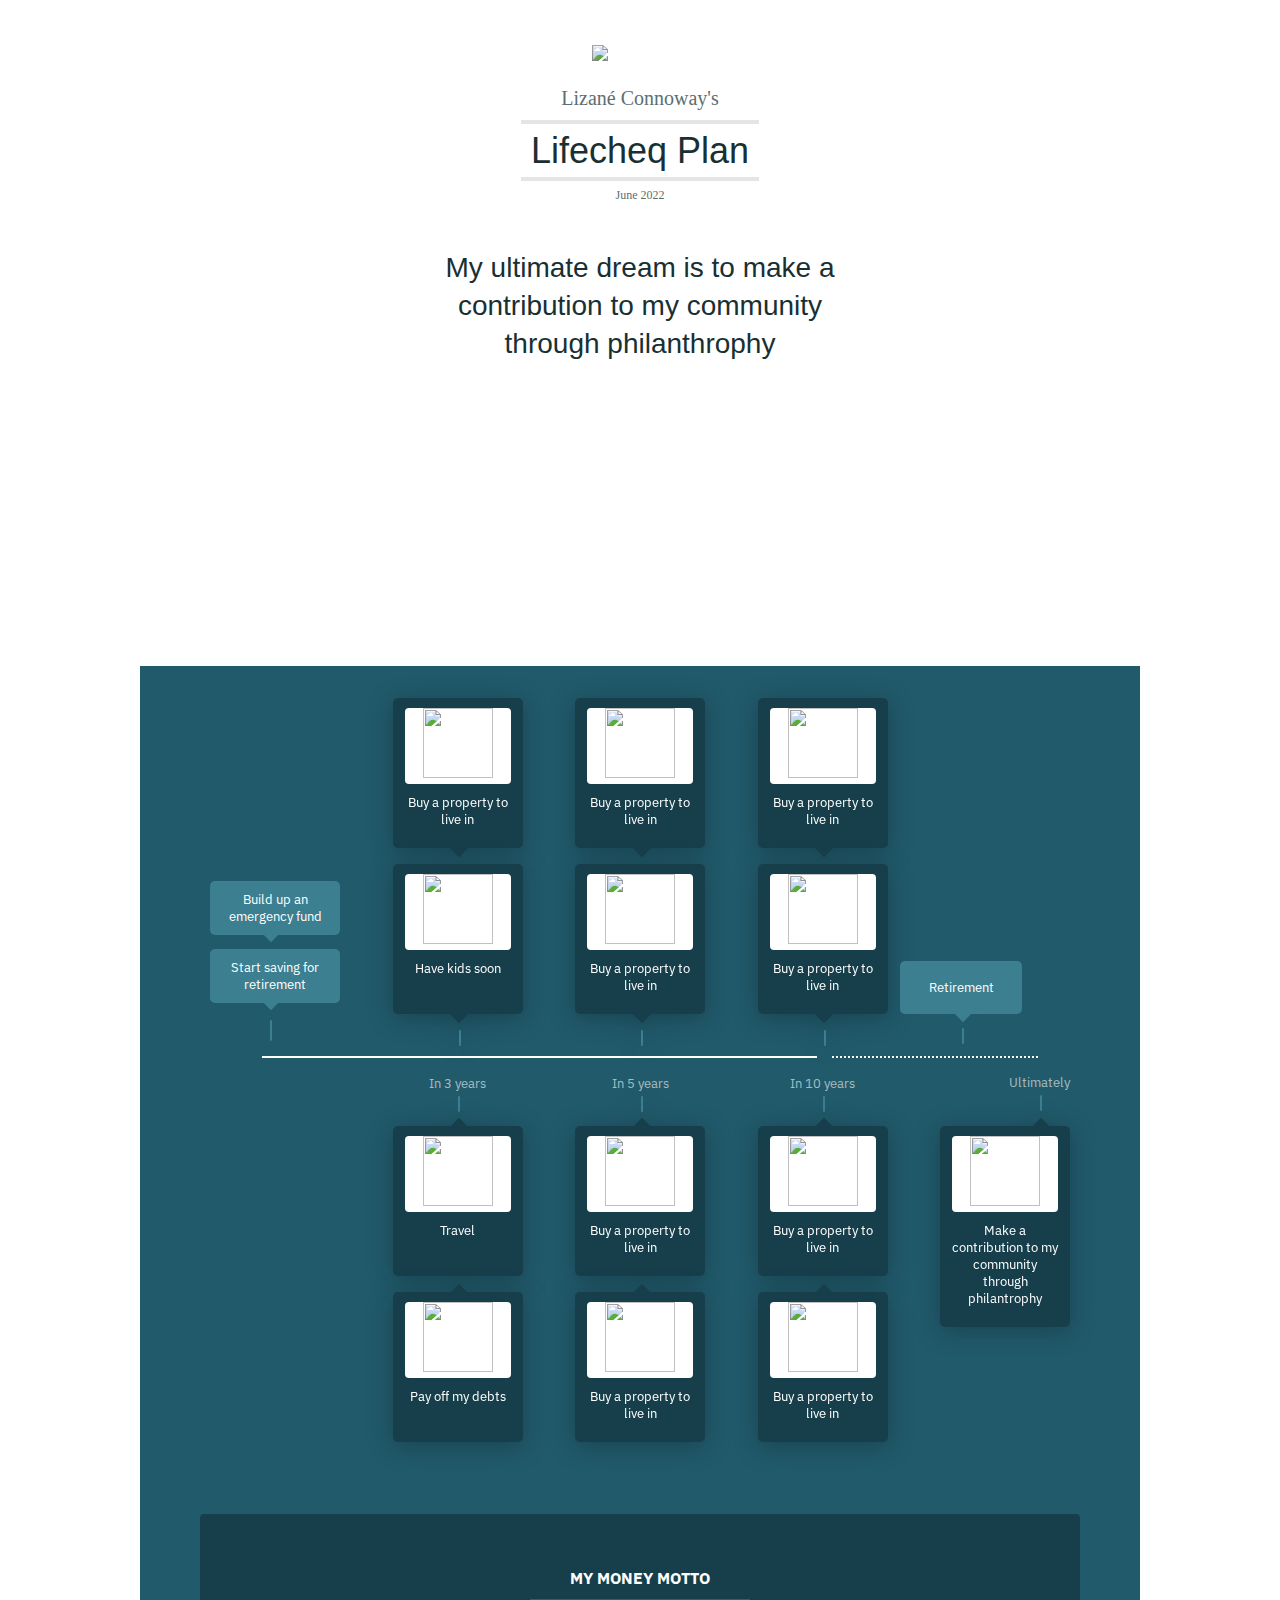
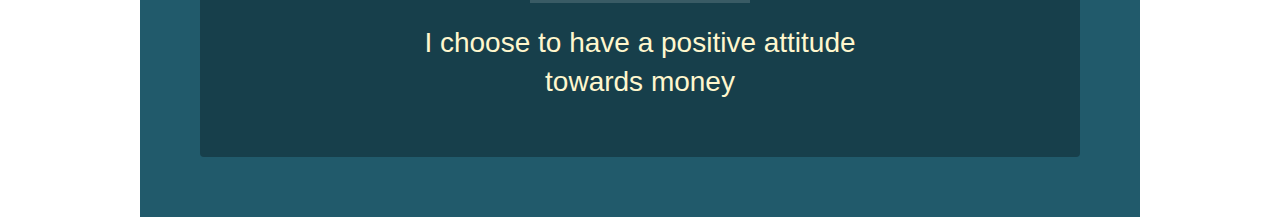
==== index.html @ 1ab5a954 "timeline-complete" ====
<html>
  <head>
    <meta name="viewport" content="width=device-width, initial-scale=1.0" />
    <link rel="stylesheet" href="./main.css">
  </head>
  <body>
  <main>
    <div class="timeline-container-wrapper">
      <div class="header">
        <div class="header-content">
          <img src="https://res.cloudinary.com/duwf1nmnp/image/upload/v1646645321/Squad%20client%20/rosette_nchnu3.svg" alt="Rosetta" />
          <p class="name">Lizané Connoway's</p>
          <div class="lifeplan-block">
            <p>Lifecheq Plan</p>
          </div>
          <p class="date">June 2022</p>
        </div>
        <div class="description-wrapper"> 
          <p class="description">My ultimate dream is to make a contribution to my community through philanthrophy</p>
        </div>
      </div>

      <div class="timeline-mobile">
        <div class="goal-date goal-date--first">
          <div class="goal-date__time"><p>You are<br />here</p></div>
          <div class="goal-date__line goal-date__line--first"></div>
          <div class="goal-date__goals goal-date__goals--first">
            <div class="goal-date__goals__goal goal-date__goals__goal--light goal-date__goals__goal--static-goal">
              <div class="goal-date__goals__goal__desc">
                <p>Build up an emergency fund</p>
              </div>
            </div>
            <div class="goal-date__goals__goal goal-date__goals__goal--light goal-date__goals__goal--static-goal">
              <div class="goal-date__goals__goal__desc">
                <p>Start paying off your debt</p>
              </div>
            </div>
          </div>
        </div>
        <div class="goal-date">
          <div class="goal-date__time"><p>In 2<br />years</p></div>
          <div class="goal-date__line"></div>
          <div class="goal-date__goals goal-date__goals--with-img">
            <div class="goal-date__goals__goal">
              <div class="goal-date__goals__goal__img"><img src="https://res.cloudinary.com/duwf1nmnp/image/upload/v1646051979/Squad%20client%20/Buy_a_house_dyyix7.svg" /></div>
              <div class="goal-date__goals__goal__desc"><p>Buy a property to live in</p></div>
            </div>
            <div class="goal-date__goals__goal">
              <div class="goal-date__goals__goal__img"><img src="https://res.cloudinary.com/duwf1nmnp/image/upload/v1646051979/Squad%20client%20/Start_a_family_lymqlr.svg" /></div>
              <div class="goal-date__goals__goal__desc"><p>Have kids soon</p></div>
            </div>
            <div class="goal-date__goals__goal">
              <div class="goal-date__goals__goal__img"><img src="https://res.cloudinary.com/duwf1nmnp/image/upload/v1646051979/Squad%20client%20/Holiday_xgnxaf.svg" /></div>
              <div class="goal-date__goals__goal__desc"><p>Travel</p></div>
            </div>
            <div class="goal-date__goals__goal">
              <div class="goal-date__goals__goal__img"><img src="https://res.cloudinary.com/duwf1nmnp/image/upload/v1646051979/Squad%20client%20/Pay_off_debt_hmp0mr.svg" /></div>
              <div class="goal-date__goals__goal__desc"><p>Pay off my debts</p></div>
            </div>
          </div>
        </div>
        <div class="goal-date">
          <div class="goal-date__time"><p>In 5<br />years</p></div>
          <div class="goal-date__line"></div>
          <div class="goal-date__goals goal-date__goals--with-img">
            <div class="goal-date__goals__goal">
              <div class="goal-date__goals__goal__img"><img src="https://res.cloudinary.com/duwf1nmnp/image/upload/v1646051979/Squad%20client%20/Buy_a_house_dyyix7.svg" /></div>
              <div class="goal-date__goals__goal__desc"><p>Buy a property to live in</p></div>
            </div>
            <div class="goal-date__goals__goal">
              <div class="goal-date__goals__goal__img"><img src="https://res.cloudinary.com/duwf1nmnp/image/upload/v1646051979/Squad%20client%20/Start_a_family_lymqlr.svg" /></div>
              <div class="goal-date__goals__goal__desc"><p>Start a family</p></div>
            </div>
            <div class="goal-date__goals__goal">
              <div class="goal-date__goals__goal__img"><img src="https://res.cloudinary.com/duwf1nmnp/image/upload/v1646051979/Squad%20client%20/Buy_a_house_dyyix7.svg" /></div>
              <div class="goal-date__goals__goal__desc"><p>Buy a property to live in</p></div>
            </div>
            <div class="goal-date__goals__goal">
              <div class="goal-date__goals__goal__img"><img src="https://res.cloudinary.com/duwf1nmnp/image/upload/v1646051979/Squad%20client%20/Start_a_family_lymqlr.svg" /></div>
              <div class="goal-date__goals__goal__desc"><p>Start a family</p></div>
            </div>
          </div>
        </div>
        <div class="goal-date">
          <div class="goal-date__time"><p>In 10<br />years</p></div>
          <div class="goal-date__line"></div>
          <div class="goal-date__goals goal-date__goals--with-img">
            <div class="goal-date__goals__goal">
              <div class="goal-date__goals__goal__img"><img src="https://res.cloudinary.com/duwf1nmnp/image/upload/v1646051979/Squad%20client%20/Buy_a_house_dyyix7.svg" /></div>
              <div class="goal-date__goals__goal__desc"><p>Buy a property to live in</p></div>
            </div>
            <div class="goal-date__goals__goal">
              <div class="goal-date__goals__goal__img"><img src="https://res.cloudinary.com/duwf1nmnp/image/upload/v1646051979/Squad%20client%20/Start_a_family_lymqlr.svg" /></div>
              <div class="goal-date__goals__goal__desc"><p>Start a family</p></div>
            </div>
            <div class="goal-date__goals__goal">
              <div class="goal-date__goals__goal__img"><img src="https://res.cloudinary.com/duwf1nmnp/image/upload/v1646051979/Squad%20client%20/Buy_a_house_dyyix7.svg" /></div>
              <div class="goal-date__goals__goal__desc"><p>Buy a property to live in</p></div>
            </div>
            <div class="goal-date__goals__goal">
              <div class="goal-date__goals__goal__img"><img src="https://res.cloudinary.com/duwf1nmnp/image/upload/v1646051979/Squad%20client%20/Start_a_family_lymqlr.svg" /></div>
              <div class="goal-date__goals__goal__desc"><p>Start a family</p></div>
            </div>
          </div>
        </div>
        <div class="goal-date">
          <div class="goal-date__time"><p>Ultimately</p></div>
          <div class="goal-date__line"></div>
          <div class="goal-date__goals goal-date__goals--with-img">
            <div class="goal-date__goals__goal goal-date__goals__goal--light goal-date__goals__goal--static-goal">
              <div class="goal-date__goals__goal__desc">
                <p>Retirement</p>
              </div>
            </div>
            <div class="goal-date__goals__goal">
              <div class="goal-date__goals__goal__img"><img src="https://res.cloudinary.com/duwf1nmnp/image/upload/v1646332595/Squad%20client%20/Group_450-_rbrwp6.svg" /></div>
              <div class="goal-date__goals__goal__desc"><p>Make a contribution to my community through philantrophy</p></div>
            </div>
          </div>
        </div>
      </div>

      <div class="timeline-desktop">
          <div class="solid-line"></div>
          <!-- generic first goal -->
          <div class="goal-column">
            <div class="goal-date__goals__goal goal-date__goals__goal--light goal-date__goals__goal--static-goal">
              <div class="goal-date__goals__goal__desc">
                <p>Build up an emergency fund</p>
              </div>
            </div>
            <div class="goal-date__goals__goal goal-date__goals__goal--light goal-date__goals__goal--static-goal">
              <div class="goal-date__goals__goal__desc">
                <p>Start saving for retirement</p>
              </div>
            </div>
          </div>
          <!-- generic first goal -->

          <!-- first date goals -->
          <div class="goal-column">
            <div class="goal-date__time"><p>In 3 years</p></div>
            <div class="goal-date__goals" id="firstGoal">
              <div class="goal-date__goals__goal">
                <div class="goal-date__goals__goal__img"><img src="https://res.cloudinary.com/duwf1nmnp/image/upload/v1646051979/Squad%20client%20/Buy_a_house_dyyix7.svg" /></div>
                <div class="goal-date__goals__goal__desc"><p>Buy a property to live in</p></div>
              </div>
              <div class="goal-date__goals__goal">
                <div class="goal-date__goals__goal__img"><img src="https://res.cloudinary.com/duwf1nmnp/image/upload/v1646051979/Squad%20client%20/Start_a_family_lymqlr.svg" /></div>
                <div class="goal-date__goals__goal__desc"><p>Have kids soon</p></div>
              </div>
              <div class="goal-date__goals__goal">
                <div class="goal-date__goals__goal__img"><img src="https://res.cloudinary.com/duwf1nmnp/image/upload/v1646051979/Squad%20client%20/Holiday_xgnxaf.svg" /></div>
                <div class="goal-date__goals__goal__desc"><p>Travel</p></div>
              </div>
              <div class="goal-date__goals__goal">
                <div class="goal-date__goals__goal__img"><img src="https://res.cloudinary.com/duwf1nmnp/image/upload/v1646051979/Squad%20client%20/Pay_off_debt_hmp0mr.svg" /></div>
                <div class="goal-date__goals__goal__desc"><p>Pay off my debts</p></div>
              </div>
            </div>
          </div>

          <!-- second date goals -->
          <div class="goal-column">
            <div class="goal-date__time"><p>In 5 years</p></div>
            <div class="goal-date__goals" id="secondGoal">
              <div class="goal-date__goals__goal">
                <div class="goal-date__goals__goal__img"><img src="https://res.cloudinary.com/duwf1nmnp/image/upload/v1646332595/Squad%20client%20/Group_450-_rbrwp6.svg" /></div>
                <div class="goal-date__goals__goal__desc"><p>Buy a property to live in</p></div>
              </div>
              <div class="goal-date__goals__goal">
                <div class="goal-date__goals__goal__img"><img src="https://res.cloudinary.com/duwf1nmnp/image/upload/v1646332595/Squad%20client%20/Group_450-_rbrwp6.svg" /></div>
                <div class="goal-date__goals__goal__desc"><p>Buy a property to live in</p></div>
              </div>
              <div class="goal-date__goals__goal">
                <div class="goal-date__goals__goal__img"><img src="https://res.cloudinary.com/duwf1nmnp/image/upload/v1646332595/Squad%20client%20/Group_450-_rbrwp6.svg" /></div>
                <div class="goal-date__goals__goal__desc"><p>Buy a property to live in</p></div>
              </div>
              <div class="goal-date__goals__goal">
                <div class="goal-date__goals__goal__img"><img src="https://res.cloudinary.com/duwf1nmnp/image/upload/v1646332595/Squad%20client%20/Group_450-_rbrwp6.svg" /></div>
                <div class="goal-date__goals__goal__desc"><p>Buy a property to live in</p></div>
              </div> 
            </div>
          </div>

          <!-- third date goals -->
          <div class="goal-column">
            <div class="goal-date__time"><p>In 10 years</p></div>
            <div class="goal-date__goals" id="thirdGoal">
              <div class="goal-date__goals__goal">
                <div class="goal-date__goals__goal__img"><img src="https://res.cloudinary.com/duwf1nmnp/image/upload/v1646332595/Squad%20client%20/Group_450-_rbrwp6.svg" /></div>
                <div class="goal-date__goals__goal__desc"><p>Buy a property to live in</p></div>
              </div> 
              <div class="goal-date__goals__goal">
                <div class="goal-date__goals__goal__img"><img src="https://res.cloudinary.com/duwf1nmnp/image/upload/v1646332595/Squad%20client%20/Group_450-_rbrwp6.svg" /></div>
                <div class="goal-date__goals__goal__desc"><p>Buy a property to live in</p></div>
              </div>
              <div class="goal-date__goals__goal">
                <div class="goal-date__goals__goal__img"><img src="https://res.cloudinary.com/duwf1nmnp/image/upload/v1646332595/Squad%20client%20/Group_450-_rbrwp6.svg" /></div>
                <div class="goal-date__goals__goal__desc"><p>Buy a property to live in</p></div>
              </div>
              <div class="goal-date__goals__goal">
                <div class="goal-date__goals__goal__img"><img src="https://res.cloudinary.com/duwf1nmnp/image/upload/v1646332595/Squad%20client%20/Group_450-_rbrwp6.svg" /></div>
                <div class="goal-date__goals__goal__desc"><p>Buy a property to live in</p></div>
              </div>
            </div>
          </div> 

          <!-- generic last goal -->
          <div class="goal-column">
            <div class="goal-date__time"><p>Ultimately</p></div>
            <div class="goal-date__goals">
              <div class="goal-date__goals__goal goal-date__goals__goal--light goal-date__goals__goal--static-goal">
                <div class="goal-date__goals__goal__desc">
                  <p>Retirement</p>
                </div>
              </div>
              <div class="goal-date__goals__goal">
                <div class="goal-date__goals__goal__img"><img src="https://res.cloudinary.com/duwf1nmnp/image/upload/v1646332595/Squad%20client%20/Group_450-_rbrwp6.svg" /></div>
                <div class="goal-date__goals__goal__desc"><p>Make a contribution to my community through philantrophy</p></div>
              </div>
            </div>
            <!-- generic last goal -->
          </div>
      </div>
      
      <div class="motto-wrapper">
        <div class="motto">
          <div class="motto--title">My money motto</div>
          <hr />
          <div class="motto--body">I choose to have a positive attitude towards money</div>
        </div>
      </div>
    </div>
  </main>
  <script type="text/javascript" src="./timeline.js"></script>
  </body>
</html>
---- main.css ----
@import url("https://fonts.googleapis.com/css2?family=IBM+Plex+Sans:wght@400;700&display=swap");
@font-face {
  font-family: "Recoleta-Medium";
  src: url("https://res.cloudinary.com/duwf1nmnp/raw/upload/v1646657637/Squad%20client%20/font_tkrg6o.woff") format("woff"), url("https://res.cloudinary.com/duwf1nmnp/raw/upload/v1646657637/Squad%20client%20/font_tucksx.woff2") format("woff2");
}
body {
  margin: 0;
}

main {
  display: flex;
  justify-content: center;
}

.dot {
  width: 19px;
  height: 19px;
  border: 4px solid #215A6B;
  border-radius: 50%;
  position: absolute;
  left: 7px;
  display: flex;
  z-index: 2;
  top: 2px;
  align-items: center;
  justify-content: center;
}

.dot::after {
  content: "";
  width: 8px;
  height: 8px;
  background-color: #215A6B;
  position: absolute;
  border-radius: 50%;
}

.dot .dot__inner {
  background-color: #00B897;
  height: 100%;
  width: 100%;
  border-radius: 50%;
}

.arrow {
  border: solid #0d252d;
  border-width: 0 2px 2px 0;
  display: inline-block;
  padding: 2px;
  position: absolute;
  left: -13px;
  width: 10px;
  height: 10px;
  top: 30%;
  transform: rotate(135deg);
  background: #0d252d;
  z-index: 1;
}

/* The actual content */
.content {
  padding: 10px 15px;
  background-color: #0d252d;
  position: relative;
  border: 2px solid #0d252d;
  display: flex;
  align-items: center;
  margin-right: 5px;
  margin-bottom: 5px;
  font-size: 13px;
  line-height: 13.2px;
  border-radius: 5px;
  width: fit-content;
  text-align: center;
}

.goal {
  background-color: #285666;
  border-color: #285666;
}

.no-border {
  border: none !important;
  background: #326172;
}

.content * {
  padding: 5px;
}

.content img {
  height: 50px;
  width: 50px;
}

.header {
  height: 512px;
  position: relative;
  color: #5D6E70;
  background-image: url(https://res.cloudinary.com/duwf1nmnp/image/upload/v1646650985/Squad%20client%20/plan-illustration-mobile_orjbjt.jpg);
  background-size: 100% 100%;
  background-repeat: no-repeat;
  display: flex;
  flex-direction: column;
}

button {
  background: #2c75e2;
  color: #fff;
  border: none;
  font-size: 11px;
  line-height: 11px;
  white-space: nowrap;
}

.header-content {
  display: flex;
  align-items: center;
  flex-direction: column;
  justify-content: center;
  padding-top: 10px;
  color: #fff;
  font-size: 27px;
  text-align: center;
  width: 100%;
}

.header-content .description {
  font-size: 24px;
  line-height: 32px;
  text-align: center;
  color: #183033;
  margin-bottom: 60px;
  padding: 25px;
}

.header-content .name {
  font-size: 16px;
  line-height: 21px;
  margin: 7px 0 0 0;
  color: #5D6E70;
}

.header-content .lifeplan-block {
  border-top: 4px solid rgba(0, 0, 0, 0.1);
  border-bottom: 4px solid rgba(0, 0, 0, 0.1);
  color: #183033;
  font-size: 14px;
  padding: 0 10px;
  margin-top: 7px;
}

.header-content .lifeplan-block p {
  font-family: "Recoleta-Medium", sans-serif;
  font-weight: 500;
  font-size: 25px;
  margin: 5px 0;
}

.header-content .date {
  font-size: 12px;
  line-height: 18px;
  color: #5D6E70;
  text-align: center;
  margin: 5px 0 0 0;
}

.header .description-wrapper {
  width: 262px;
  align-self: center;
  margin-top: 17px;
}

.header .description {
  text-align: center;
  font-size: 22px;
  line-height: 30px;
  color: #183033;
  margin: 0;
  font-family: "Recoleta-Medium", sans-serif;
}

.dashed {
  border-style: dashed;
}

hr {
  width: 174px;
  border: 2px solid #183033;
  margin: 8px;
  opacity: 0.2;
}

.motto-wrapper {
  background-color: #215A6B;
  padding: 10px;
}
.motto-wrapper .motto {
  border-radius: 4px;
  background-color: #173F4B;
  padding: 38px 20px 56px 20px;
  display: flex;
  flex-direction: column;
  align-items: center;
  font-family: "IBM Plex Sans", sans-serif;
}
.motto-wrapper .motto hr {
  width: 216px;
  border: 2px solid rgba(255, 255, 255, 0.15);
  margin: 12px 0 20px 0;
  opacity: 1;
}
.motto-wrapper .motto--title {
  font-size: 14px;
  line-height: 17px;
  color: #fff;
  text-transform: uppercase;
  font-weight: bold;
}
.motto-wrapper .motto--body {
  font-size: 24px;
  line-height: 33.6px;
  color: #FFF7CE;
  text-align: center;
  font-family: "Recoleta-Medium", sans-serif;
}

.timeline-timeline-container {
  display: none;
}

.content-first {
  position: absolute;
  width: 130px;
}

.content-first .content {
  background-color: #3C7F90;
}

.timeline-container-wrapper {
  width: 100%;
}

.timeline-desktop {
  display: none;
}

.timeline-mobile {
  font-family: "IBM Plex Sans", sans-serif;
  background-color: #215A6B;
  padding: 80px 0 100px 0;
}

.goal-date {
  display: flex;
  justify-content: center;
  position: relative;
}
.goal-date--first {
  height: 110px;
}
.goal-date:not(:first-child) {
  margin-top: 6px;
}
.goal-date:nth-last-child(2) .goal-date__line {
  border-right: 2px dotted white;
  background-color: transparent;
  border-radius: 0;
  width: 0;
}
.goal-date:last-child .goal-date__time {
  margin: 0;
}
.goal-date:last-child .goal-date__time p {
  position: relative;
  top: 78px;
  right: 25px;
}
.goal-date:last-child .goal-date__line {
  margin-left: -8px;
  border-right: 2px dotted white;
  background-color: transparent;
  border-radius: 0;
  width: 0;
  top: -12px;
}
.goal-date:last-child .goal-date__line::before {
  content: url(https://res.cloudinary.com/duwf1nmnp/image/upload/v1646752268/Squad%20client%20/Vector_25_vwaf8t.svg);
  top: 88px;
  left: -9px;
}
.goal-date:last-child .goal-date__line::after {
  top: -12px;
}
.goal-date:last-child .goal-date__goals {
  margin-bottom: -85px;
}
.goal-date:last-child .goal-date__goals .goal-date__goals__goal:first-child::before {
  top: 18px;
}
.goal-date:last-child .goal-date__goals .goal-date__goals__goal:last-child {
  margin-top: 26px;
}
.goal-date:last-child .goal-date__goals .goal-date__goals__goal:last-child::after {
  content: "";
  background-color: #3C7F90;
  position: absolute;
  left: -31px;
  top: 51px;
  width: 16px;
  height: 2px;
  border-radius: 1px;
}
.goal-date:last-child .goal-date__goals .goal-date__goals__goal:last-child::before {
  content: "";
  width: 20px;
  height: 20px;
  background-color: #173F4B;
  position: absolute;
  transform: rotate(45deg);
  z-index: -1;
  left: -3px;
}
.goal-date__time {
  margin: -17px 10px 0 0;
}
.goal-date__time p {
  font-size: 13px;
  line-height: 17px;
  color: rgba(255, 255, 255, 0.6);
  text-align: right;
  margin: 0;
}
.goal-date__line {
  width: 2px;
  border-radius: 2px;
  background-color: white;
  margin: 8px 40px 0 10px;
  position: relative;
}
.goal-date__line::before {
  content: url(https://res.cloudinary.com/duwf1nmnp/image/upload/v1646738502/Squad%20client%20/Oval_Copy_fyx8br.svg);
  position: absolute;
  top: -11px;
  left: -3px;
}
.goal-date__line::after {
  content: "";
  background-color: #3C7F90;
  position: absolute;
  left: 16px;
  top: -7px;
  width: 16px;
  height: 2px;
  border-radius: 1px;
}
.goal-date__line--first {
  margin-top: 10px;
}
.goal-date__line--first::before {
  content: url(https://res.cloudinary.com/duwf1nmnp/image/upload/v1646738436/Squad%20client%20/Step_bubble_wprco5.svg);
  position: absolute;
  top: -21px;
  left: -7px;
}
.goal-date__line--first::after {
  content: "";
  background-color: #3C7F90;
  position: absolute;
  left: 18px;
  top: -12px;
  width: 21px;
  height: 2px;
  border-radius: 1px;
}
.goal-date__goals {
  width: 130px;
  margin-bottom: 20px;
}
.goal-date__goals--first {
  margin-right: 72px;
  top: -55px;
  left: 5px;
  position: relative;
}
.goal-date__goals--with-img {
  width: 190px;
  position: relative;
  top: -43px;
  left: 5px;
}
.goal-date__goals__goal {
  display: flex;
  justify-content: flex-start;
  background-color: #173F4B;
  border-radius: 5px;
  padding: 10px 12px;
  min-width: 106px;
  max-width: 165px;
  min-height: 60px;
  align-items: center;
  margin-bottom: 3px;
  position: relative;
  z-index: 1;
  filter: drop-shadow(0px 4px 12px rgba(0, 0, 0, 0.25));
}
.goal-date__goals__goal:first-child::before {
  content: "";
  width: 20px;
  height: 20px;
  background-color: #173F4B;
  position: absolute;
  transform: rotate(45deg);
  z-index: -1;
  left: -3px;
}
.goal-date__goals__goal--light {
  background-color: #3C7F90;
}
.goal-date__goals__goal--light:first-child::before {
  background-color: #3C7F90;
  top: 27px;
}
.goal-date__goals__goal--light:nth-child(2):before {
  content: "";
  width: 20px;
  height: 20px;
  background-color: #3C7F90;
  position: absolute;
  transform: rotate(45deg);
  z-index: -1;
  left: -3px;
  top: 8px;
}
.goal-date__goals__goal--static-goal {
  width: 106px;
  min-height: 33px;
  text-align: center;
  filter: none;
}
.goal-date__goals__goal--static-goal div {
  margin: 0;
}
.goal-date__goals__goal__img {
  background-color: white;
  border-radius: 4px;
}
.goal-date__goals__goal__img img {
  width: 70px;
}
.goal-date__goals__goal__desc {
  margin-left: 8px;
}
.goal-date__goals__goal__desc p {
  color: white;
  font-size: 13px;
  line-height: 17px;
  margin: 0;
}

@media (min-width: 768px) {
  .header {
    background-image: url(https://res.cloudinary.com/duwf1nmnp/image/upload/v1646658566/Squad%20client%20/plan-illustration-desktop_1_w6rlcq.jpg);
    height: 666px;
  }
}
@media (min-width: 950px) {
  .timeline-spacer {
    height: 85px;
    background-color: #215A6B;
  }

  .timeline-container-wrapper {
    width: 1000px;
  }
  .timeline-container-wrapper .header-content {
    padding-top: 45px;
  }
  .timeline-container-wrapper .timeline-mobile {
    display: none;
  }
  .timeline-container-wrapper .timeline-desktop {
    font-family: "IBM Plex Sans", sans-serif;
    background-color: #215A6B;
    padding: 0 70px;
    height: 838px;
    display: flex;
    position: relative;
    justify-content: space-between;
    align-items: center;
  }
  .timeline-container-wrapper .timeline-desktop .solid-line {
    height: 2px;
    top: 390px;
    position: absolute;
    background-color: #fff;
    left: 122px;
    z-index: 1;
  }
  .timeline-container-wrapper .timeline-desktop .solid-line.one-goal {
    width: 375px;
  }
  .timeline-container-wrapper .timeline-desktop .solid-line.one-goal::after {
    content: "";
    border-top: 2px dotted white;
    background-color: #215A6B;
    width: 393px;
    position: absolute;
    top: 0;
    left: 381px;
    z-index: 3;
  }
  .timeline-container-wrapper .timeline-desktop .solid-line.second-goal {
    width: 500px;
  }
  .timeline-container-wrapper .timeline-desktop .solid-line.second-goal::after {
    content: "";
    border-top: 2px dotted white;
    background-color: #215A6B;
    width: 206px;
    position: absolute;
    top: 0;
    left: 570px;
    z-index: 3;
  }
  .timeline-container-wrapper .timeline-desktop .solid-line.third-goal {
    width: 555px;
  }
  .timeline-container-wrapper .timeline-desktop .goal-column {
    height: 670px;
    width: 130px;
    position: relative;
    display: flex;
    flex-direction: column;
  }
  .timeline-container-wrapper .timeline-desktop .goal-column:not(:last-child) {
    align-items: center;
  }
  .timeline-container-wrapper .timeline-desktop .goal-column:nth-child(2) {
    height: 125px;
    align-self: flex-start;
    display: flex;
    flex-direction: column;
    justify-content: space-between;
    margin-top: 215px;
  }
  .timeline-container-wrapper .timeline-desktop .goal-column:nth-child(2)::before {
    content: url(https://res.cloudinary.com/duwf1nmnp/image/upload/v1646738436/Squad%20client%20/Step_bubble_wprco5.svg);
    border: 3px solid #215A6B;
    background: #215A6B;
    position: absolute;
    bottom: -63px;
    left: 49px;
    z-index: 1;
  }
  .timeline-container-wrapper .timeline-desktop .goal-column:nth-child(2)::after {
    content: "";
    background-color: #3C7F90;
    position: absolute;
    left: 60px;
    bottom: -35px;
    width: 2px;
    height: 21px;
    border-radius: 1px;
  }
  .timeline-container-wrapper .timeline-desktop .goal-column:nth-child(4) .goal-date__time::after {
    display: none;
  }
  .timeline-container-wrapper .timeline-desktop .goal-column:last-child {
    height: 377px;
    margin-top: 139px;
    flex-direction: row;
  }
  .timeline-container-wrapper .timeline-desktop .goal-column:last-child .goal-date__time {
    position: absolute;
    top: 108px;
    right: 0;
  }
  .timeline-container-wrapper .timeline-desktop .goal-column:last-child .goal-date__time::before {
    content: url(https://res.cloudinary.com/duwf1nmnp/image/upload/v1646752268/Squad%20client%20/Vector_25_vwaf8t.svg);
    transform: rotate(270deg);
    top: -23px;
    left: 17px;
    border: 0;
    background: transparent;
  }
  .timeline-container-wrapper .timeline-desktop .goal-column:last-child .goal-date__goals {
    display: flex;
    flex-direction: column;
    justify-content: space-between;
    margin: 0;
  }
  .timeline-container-wrapper .timeline-desktop .goal-column:last-child .goal-date__goals .goal-date__goals__goal:first-child {
    position: relative;
    right: 40px;
    min-height: 33px;
    margin: 0;
    padding: 8px;
    top: -5px;
  }
  .timeline-container-wrapper .timeline-desktop .goal-column:last-child .goal-date__goals .goal-date__goals__goal:first-child::before {
    background-color: #3C7F90;
  }
  .timeline-container-wrapper .timeline-desktop .goal-column:last-child .goal-date__goals .goal-date__goals__goal:first-child::after {
    content: "";
    background-color: #3C7F90;
    position: absolute;
    left: 51%;
    top: 67px;
    width: 2px;
    height: 16px;
    border-radius: 1px;
  }
  .timeline-container-wrapper .timeline-desktop .goal-column:last-child .goal-date__goals .goal-date__goals__goal:nth-child(2)::before {
    top: -4px;
    left: 91px;
    bottom: auto;
  }
  .timeline-container-wrapper .timeline-desktop .goal-column .goal-date__time {
    margin: 0;
    position: absolute;
    top: 325px;
  }
  .timeline-container-wrapper .timeline-desktop .goal-column .goal-date__time::before {
    content: url(https://res.cloudinary.com/duwf1nmnp/image/upload/v1646738502/Squad%20client%20/Oval_Copy_fyx8br.svg);
    position: absolute;
    border: 3px solid #215A6B;
    background: #215A6B;
    top: -25px;
    left: 43%;
    z-index: 2;
  }
  .timeline-container-wrapper .timeline-desktop .goal-column .goal-date__time::after {
    content: "";
    background-color: #3C7F90;
    position: absolute;
    left: 51%;
    top: 21px;
    width: 2px;
    height: 16px;
    border-radius: 1px;
  }
  .timeline-container-wrapper .timeline-desktop .goal-column .goal-date__goals__goal--light::before {
    top: 37px;
    left: 51px;
  }
  .timeline-container-wrapper .timeline-desktop .goal-column .goal-date__goals {
    margin-bottom: 0;
    width: auto;
    display: flex;
    flex-direction: column;
  }
  .timeline-container-wrapper .timeline-desktop .goal-column .goal-date__goals .goal-date__goals__goal {
    flex-direction: column;
    margin-bottom: 16px;
    min-height: 130px;
  }
  .timeline-container-wrapper .timeline-desktop .goal-column .goal-date__goals .goal-date__goals__goal::before {
    content: "";
    bottom: -5px;
    left: 43.5%;
    width: 20px;
    height: 20px;
    background-color: #173F4B;
    position: absolute;
    transform: rotate(45deg);
    z-index: -1;
  }
  .timeline-container-wrapper .timeline-desktop .goal-column .goal-date__goals .goal-date__goals__goal .goal-date__goals__goal__desc {
    margin: 10px 0;
    text-align: center;
  }
  .timeline-container-wrapper .timeline-desktop .goal-column .goal-date__goals .goal-date__goals__goal .goal-date__goals__goal__img {
    height: 76px;
    width: 100%;
    display: flex;
    justify-content: center;
  }
  .timeline-container-wrapper .timeline-desktop .goal-column .goal-date__goals .one-goal-bottom {
    margin-top: 375px;
  }
  .timeline-container-wrapper .timeline-desktop .goal-column .goal-date__goals .one-goal-bottom::before {
    top: auto;
    bottom: 134px;
  }
  .timeline-container-wrapper .timeline-desktop .goal-column .goal-date__goals .one-goal-top {
    margin-top: 115px;
  }
  .timeline-container-wrapper .timeline-desktop .goal-column .goal-date__goals .one-goal-top::before {
    top: 134px;
    bottom: 134px;
    left: 58px;
  }
  .timeline-container-wrapper .timeline-desktop .goal-column .goal-date__goals .one-goal-top::after {
    content: "";
    background-color: #3C7F90;
    position: absolute;
    left: 67px;
    top: 164px;
    width: 2px;
    height: 16px;
    border-radius: 1px;
  }
  .timeline-container-wrapper .timeline-desktop .goal-column .goal-date__goals.two-goals {
    height: 426px;
    margin-top: 115px;
    flex-direction: column;
    justify-content: space-between;
  }
  .timeline-container-wrapper .timeline-desktop .goal-column .goal-date__goals.two-goals#secondGoal .goal-date__goals__goal:nth-child(2)::after {
    content: "";
    background-color: #3C7F90;
    position: absolute;
    left: 50.5%;
    top: -30px;
    width: 2px;
    height: 16px;
    border-radius: 1px;
  }
  .timeline-container-wrapper .timeline-desktop .goal-column .goal-date__goals.two-goals .goal-date__goals__goal:nth-child(1)::after {
    content: "";
    background-color: #3C7F90;
    position: absolute;
    left: 50.5%;
    top: 164px;
    width: 2px;
    height: 16px;
    border-radius: 1px;
  }
  .timeline-container-wrapper .timeline-desktop .goal-column .goal-date__goals.two-goals .goal-date__goals__goal:nth-child(2)::before {
    top: -5px;
  }
  .timeline-container-wrapper .timeline-desktop .goal-column .goal-date__goals.three-goals {
    margin-top: -53px;
  }
  .timeline-container-wrapper .timeline-desktop .goal-column .goal-date__goals.three-goals#secondGoal .goal-date__goals__goal:nth-child(3)::after {
    content: "";
    background-color: #3C7F90;
    position: absolute;
    left: 50.5%;
    top: -30px;
    width: 2px;
    height: 16px;
    border-radius: 1px;
  }
  .timeline-container-wrapper .timeline-desktop .goal-column .goal-date__goals.three-goals .goal-date__goals__goal:nth-child(2)::after {
    content: "";
    background-color: #3C7F90;
    position: absolute;
    left: 50.5%;
    top: 166px;
    width: 2px;
    height: 16px;
    border-radius: 1px;
  }
  .timeline-container-wrapper .timeline-desktop .goal-column .goal-date__goals.three-goals .goal-date__goals__goal:nth-child(3) {
    margin-top: 96px;
  }
  .timeline-container-wrapper .timeline-desktop .goal-column .goal-date__goals.three-goals .goal-date__goals__goal:nth-child(3)::before {
    bottom: 134px;
  }
  .timeline-container-wrapper .timeline-desktop .goal-column .goal-date__goals.four-goals {
    height: 720px;
    margin-top: -52px;
  }
  .timeline-container-wrapper .timeline-desktop .goal-column .goal-date__goals.four-goals#secondGoal .goal-date__goals__goal:nth-child(3)::after {
    content: "";
    background-color: #3C7F90;
    position: absolute;
    left: 50.5%;
    top: -30px;
    width: 2px;
    height: 16px;
    border-radius: 1px;
  }
  .timeline-container-wrapper .timeline-desktop .goal-column .goal-date__goals.four-goals .goal-date__goals__goal:nth-child(2) {
    margin-bottom: 112px;
  }
  .timeline-container-wrapper .timeline-desktop .goal-column .goal-date__goals.four-goals .goal-date__goals__goal:nth-child(2)::after {
    content: "";
    background-color: #3C7F90;
    position: absolute;
    left: 51%;
    top: 166px;
    width: 2px;
    height: 16px;
    border-radius: 1px;
  }
  .timeline-container-wrapper .timeline-desktop .goal-column .goal-date__goals.four-goals .goal-date__goals__goal:nth-child(3)::before {
    bottom: 134px;
  }
  .timeline-container-wrapper .timeline-desktop .goal-column .goal-date__goals.four-goals .goal-date__goals__goal:last-child::before {
    bottom: 134px;
    margin-bottom: 0;
  }
  .timeline-container-wrapper .header-content .name {
    font-size: 20px;
    line-height: 30px;
  }
  .timeline-container-wrapper .header-content .lifeplan-block p {
    font-size: 36px;
    line-height: 43px;
  }
  .timeline-container-wrapper .header .description-wrapper {
    width: 400px;
  }
  .timeline-container-wrapper .header .description {
    margin-top: 28px;
    font-size: 28px;
    line-height: 38px;
  }
  .timeline-container-wrapper .motto-wrapper {
    padding: 10px 60px 60px 60px;
  }
  .timeline-container-wrapper .motto-wrapper .motto {
    padding: 56px 220px 56px 220px;
  }
  .timeline-container-wrapper .motto-wrapper .motto hr {
    width: 216px;
    border: 2px solid rgba(255, 255, 255, 0.15);
    margin: 12px 0 20px 0;
    opacity: 1;
  }
  .timeline-container-wrapper .motto-wrapper .motto--title {
    font-size: 16px;
  }
  .timeline-container-wrapper .motto-wrapper .motto--body {
    font-size: 28px;
    line-height: 39px;
  }
}

/*# sourceMappingURL=main.css.map */
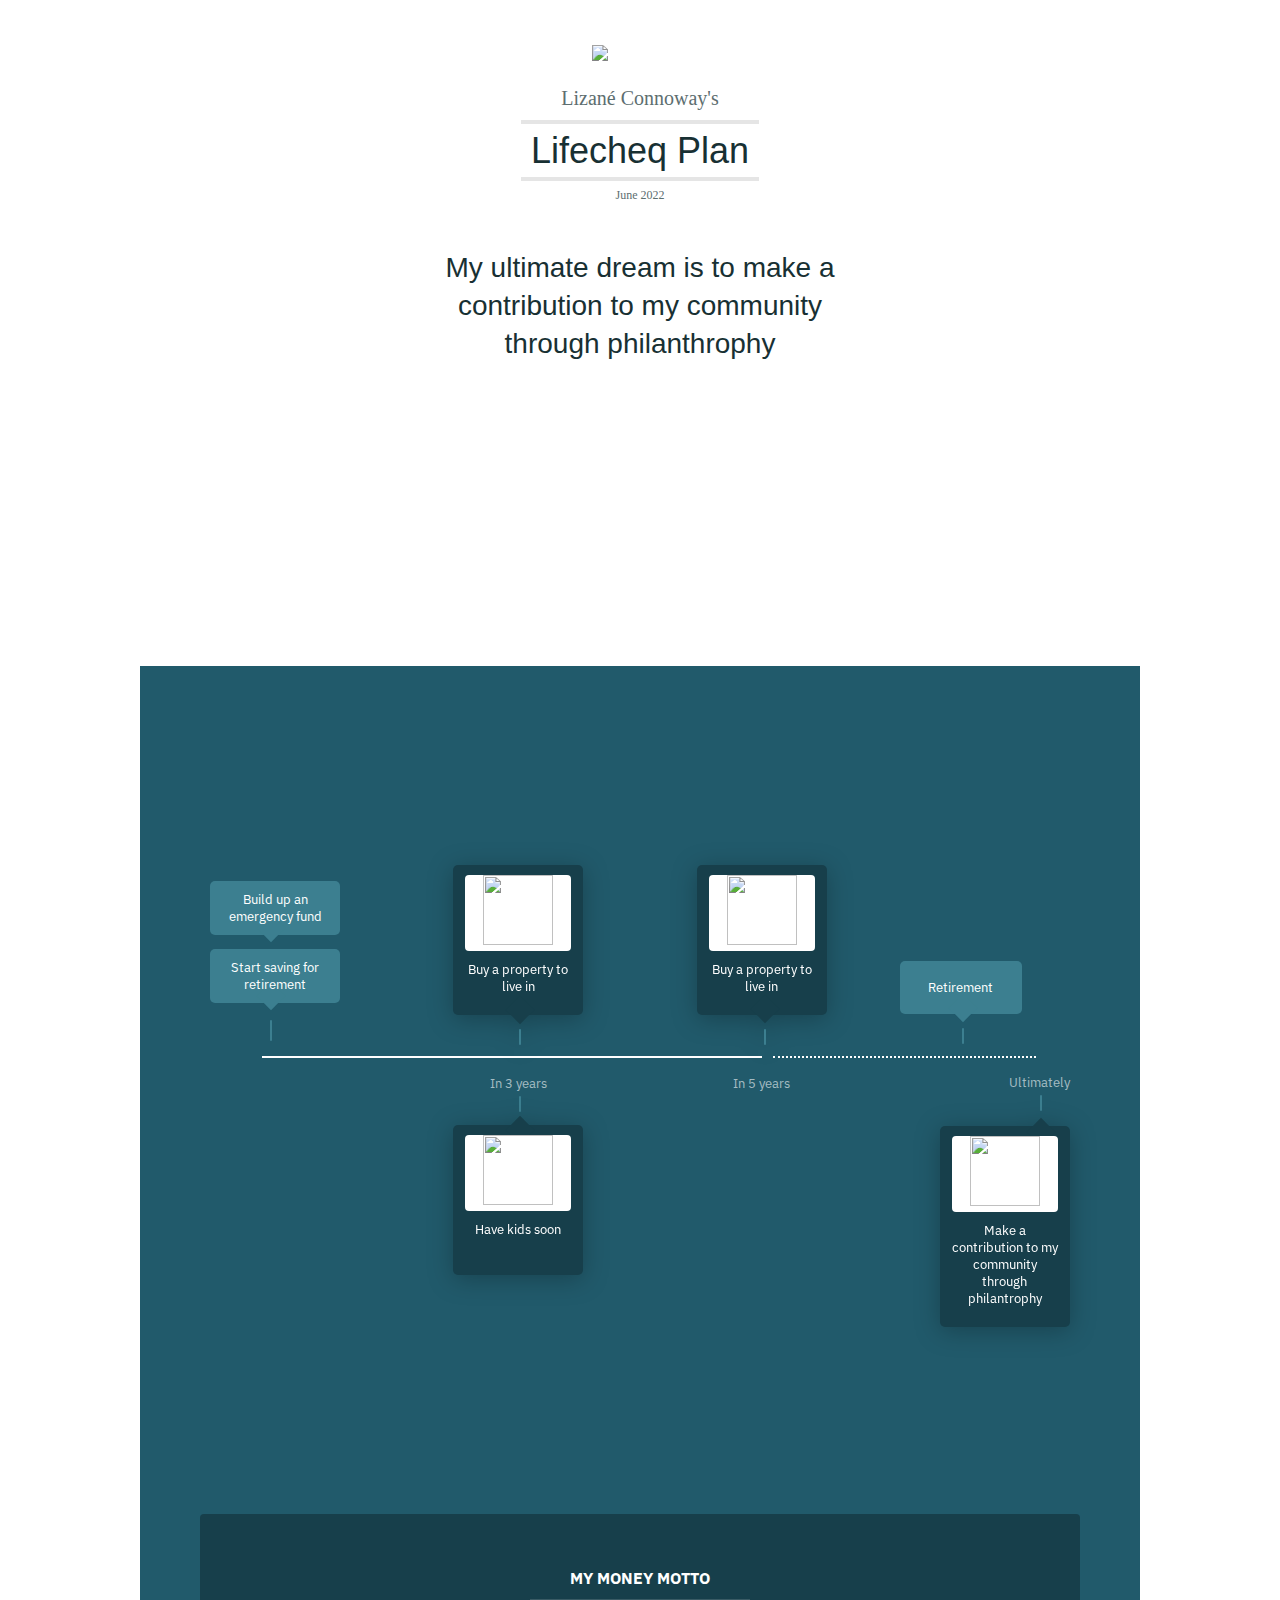
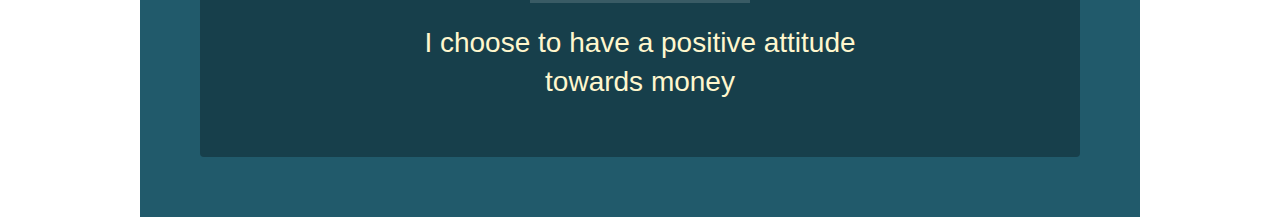
==== commit c426dfb5: "add beta label" ====
--- a/index.html
+++ b/index.html
@@ -149,14 +149,6 @@
                 <div class="goal-date__goals__goal__img"><img src="https://res.cloudinary.com/duwf1nmnp/image/upload/v1646051979/Squad%20client%20/Start_a_family_lymqlr.svg" /></div>
                 <div class="goal-date__goals__goal__desc"><p>Have kids soon</p></div>
               </div>
-              <div class="goal-date__goals__goal">
-                <div class="goal-date__goals__goal__img"><img src="https://res.cloudinary.com/duwf1nmnp/image/upload/v1646051979/Squad%20client%20/Holiday_xgnxaf.svg" /></div>
-                <div class="goal-date__goals__goal__desc"><p>Travel</p></div>
-              </div>
-              <div class="goal-date__goals__goal">
-                <div class="goal-date__goals__goal__img"><img src="https://res.cloudinary.com/duwf1nmnp/image/upload/v1646051979/Squad%20client%20/Pay_off_debt_hmp0mr.svg" /></div>
-                <div class="goal-date__goals__goal__desc"><p>Pay off my debts</p></div>
-              </div>
             </div>
           </div>
 
@@ -168,23 +160,11 @@
                 <div class="goal-date__goals__goal__img"><img src="https://res.cloudinary.com/duwf1nmnp/image/upload/v1646332595/Squad%20client%20/Group_450-_rbrwp6.svg" /></div>
                 <div class="goal-date__goals__goal__desc"><p>Buy a property to live in</p></div>
               </div>
-              <div class="goal-date__goals__goal">
-                <div class="goal-date__goals__goal__img"><img src="https://res.cloudinary.com/duwf1nmnp/image/upload/v1646332595/Squad%20client%20/Group_450-_rbrwp6.svg" /></div>
-                <div class="goal-date__goals__goal__desc"><p>Buy a property to live in</p></div>
-              </div>
-              <div class="goal-date__goals__goal">
-                <div class="goal-date__goals__goal__img"><img src="https://res.cloudinary.com/duwf1nmnp/image/upload/v1646332595/Squad%20client%20/Group_450-_rbrwp6.svg" /></div>
-                <div class="goal-date__goals__goal__desc"><p>Buy a property to live in</p></div>
-              </div>
-              <div class="goal-date__goals__goal">
-                <div class="goal-date__goals__goal__img"><img src="https://res.cloudinary.com/duwf1nmnp/image/upload/v1646332595/Squad%20client%20/Group_450-_rbrwp6.svg" /></div>
-                <div class="goal-date__goals__goal__desc"><p>Buy a property to live in</p></div>
-              </div> 
             </div>
           </div>
 
           <!-- third date goals -->
-          <div class="goal-column">
+          <!-- <div class="goal-column">
             <div class="goal-date__time"><p>In 10 years</p></div>
             <div class="goal-date__goals" id="thirdGoal">
               <div class="goal-date__goals__goal">
@@ -204,7 +184,7 @@
                 <div class="goal-date__goals__goal__desc"><p>Buy a property to live in</p></div>
               </div>
             </div>
-          </div> 
+          </div>  -->
 
           <!-- generic last goal -->
           <div class="goal-column">
--- a/main.css
+++ b/main.css
@@ -139,6 +139,13 @@
   line-height: 21px;
   margin: 7px 0 0 0;
   color: #5D6E70;
+  position: relative;
+}
+.header-content .name::after {
+  content: url(https://res.cloudinary.com/duwf1nmnp/image/upload/v1647261070/Squad%20client%20/beta-badge-mobile_wsyvdu.svg);
+  position: absolute;
+  top: 24px;
+  right: -38px;
 }
 
 .header-content .lifeplan-block {
@@ -518,14 +525,24 @@
     content: "";
     border-top: 2px dotted white;
     background-color: #215A6B;
-    width: 206px;
+    width: 263px;
     position: absolute;
     top: 0;
-    left: 570px;
+    left: 511px;
     z-index: 3;
   }
   .timeline-container-wrapper .timeline-desktop .solid-line.third-goal {
     width: 555px;
+  }
+  .timeline-container-wrapper .timeline-desktop .solid-line.third-goal::after {
+    content: "";
+    border-top: 2px dotted white;
+    background-color: #215A6B;
+    width: 203px;
+    position: absolute;
+    top: 0;
+    left: 573px;
+    z-index: 3;
   }
   .timeline-container-wrapper .timeline-desktop .goal-column {
     height: 670px;
@@ -798,6 +815,10 @@
     font-size: 20px;
     line-height: 30px;
   }
+  .timeline-container-wrapper .header-content .name::after {
+    top: 32px;
+    right: -52px;
+  }
   .timeline-container-wrapper .header-content .lifeplan-block p {
     font-size: 36px;
     line-height: 43px;
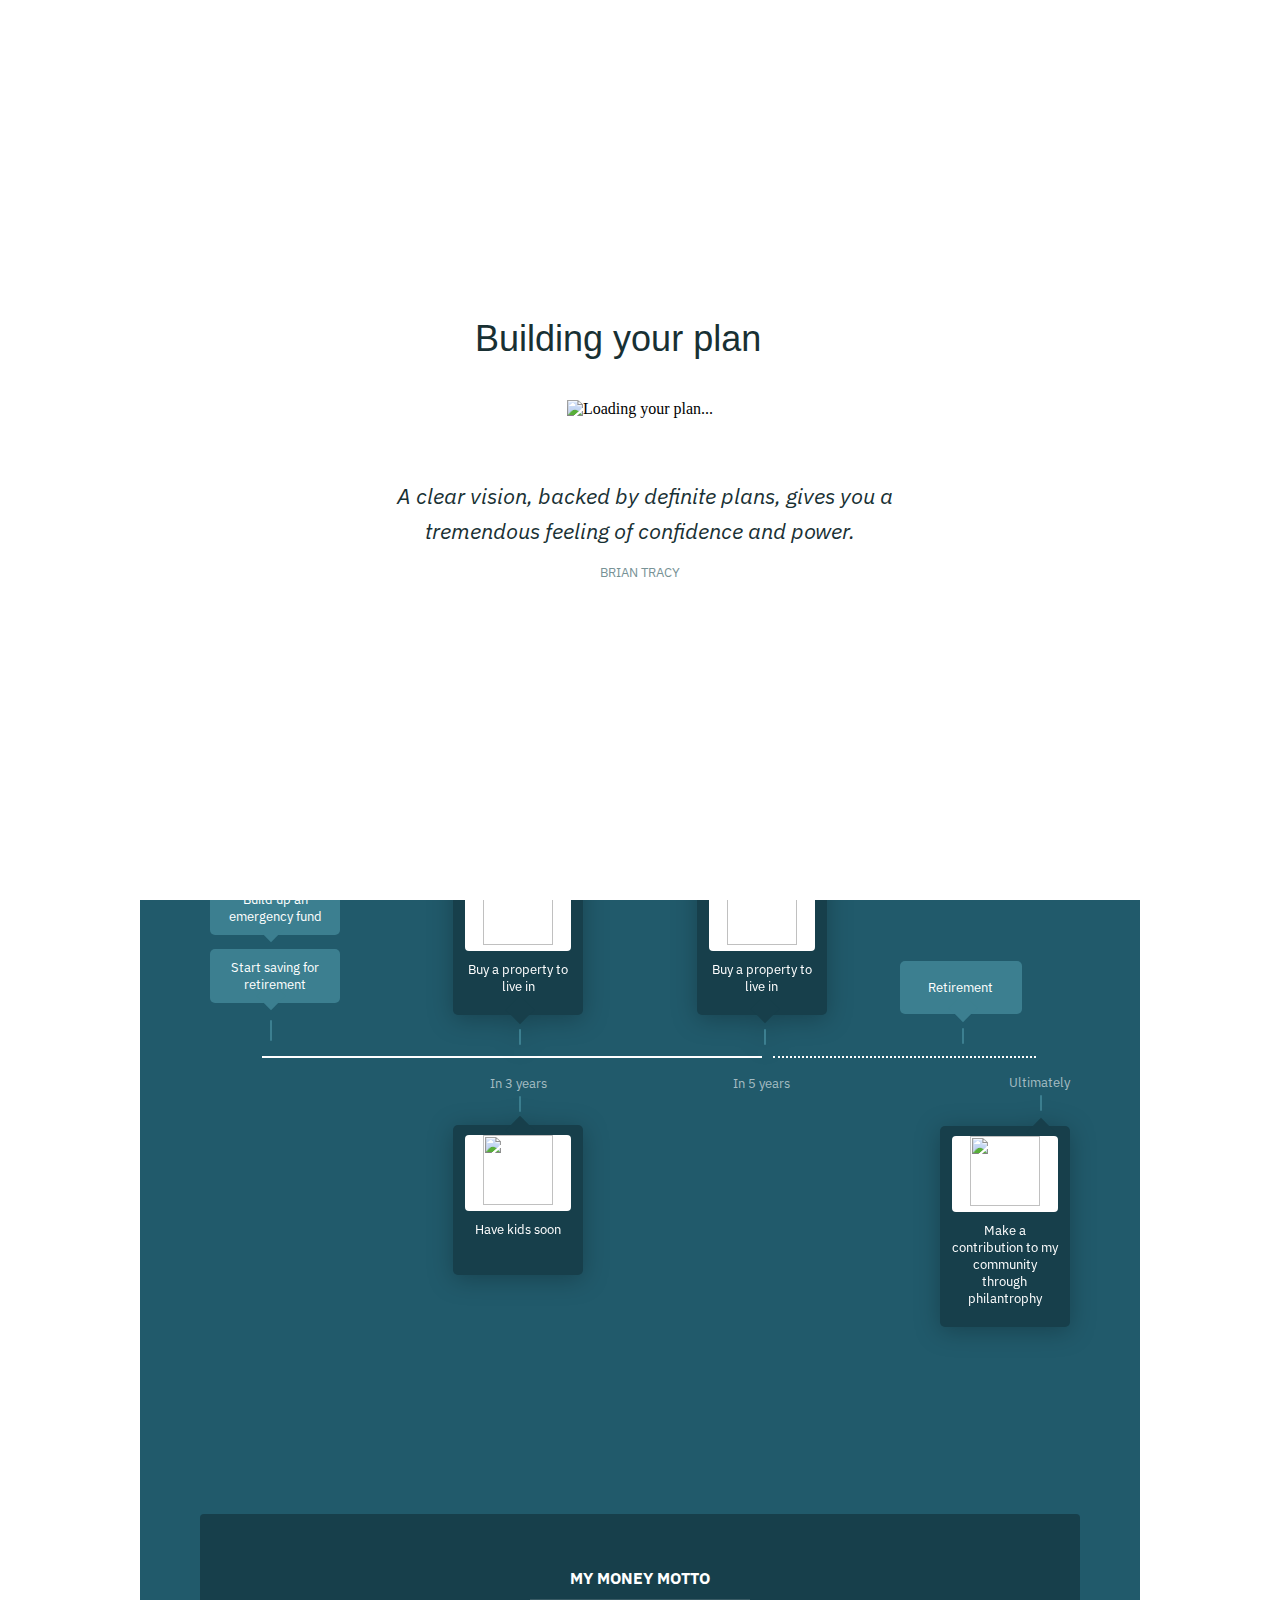
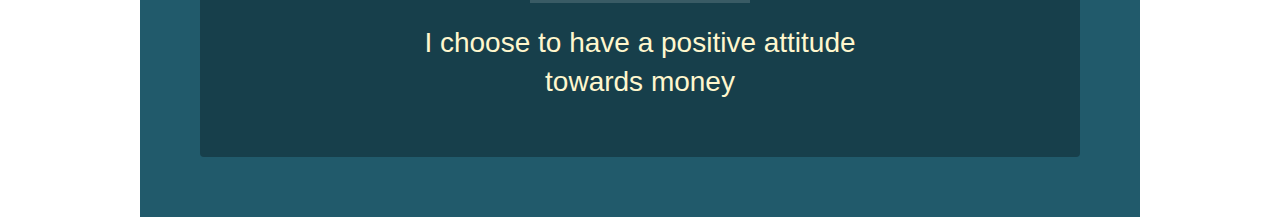
==== commit 9784cdce: "show loading image" ====
--- a/index.html
+++ b/index.html
@@ -5,6 +5,16 @@
   </head>
   <body>
   <main>
+    <div class="plan-loader">
+      <div class="plan-loader-content">
+        <div class="plan-loading">Building your plan</div>
+        <img src="https://res.cloudinary.com/duwf1nmnp/image/upload/v1647262041/Squad%20client%20/Group_628_mq1ti2.svg" alt="Loading your plan..." />
+        <p class="motivation"><i>A clear vision, backed by definite plans, gives you a tremendous feeling of confidence and power.</i></p>
+        <p class="author">BRIAN TRACY</p>
+      </div>
+    </div>
+
+    </div>
     <div class="timeline-container-wrapper">
       <div class="header">
         <div class="header-content">
--- a/main.css
+++ b/main.css
@@ -1,3 +1,4 @@
+@charset "UTF-8";
 @import url("https://fonts.googleapis.com/css2?family=IBM+Plex+Sans:wght@400;700&display=swap");
 @font-face {
   font-family: "Recoleta-Medium";
@@ -11,86 +12,88 @@
   display: flex;
   justify-content: center;
 }
-
-.dot {
-  width: 19px;
-  height: 19px;
-  border: 4px solid #215A6B;
-  border-radius: 50%;
-  position: absolute;
-  left: 7px;
+main .plan-loader {
   display: flex;
-  z-index: 2;
-  top: 2px;
+  position: fixed;
+  z-index: 10;
+  width: 100%;
+  height: 100%;
   align-items: center;
   justify-content: center;
-}
-
-.dot::after {
-  content: "";
-  width: 8px;
-  height: 8px;
-  background-color: #215A6B;
-  position: absolute;
-  border-radius: 50%;
-}
-
-.dot .dot__inner {
-  background-color: #00B897;
-  height: 100%;
-  width: 100%;
-  border-radius: 50%;
-}
-
-.arrow {
-  border: solid #0d252d;
-  border-width: 0 2px 2px 0;
+  background-color: white;
+}
+main .plan-loader.fadeout {
+  opacity: 0;
+  -webkit-animation: fadeout 4s;
+  /* Safari, Chrome and Opera > 12.1 */
+  -moz-animation: fadeout 4s;
+  /* Firefox < 16 */
+  -ms-animation: fadeout 4s;
+  /* Internet Explorer */
+  -o-animation: fadeout 4s;
+  /* Opera < 12.1 */
+  animation: fadeout 4s;
+}
+@keyframes fadeout {
+  from {
+    opacity: 1;
+  }
+  to {
+    opacity: 0;
+  }
+}
+main .plan-loader .plan-loader-content {
+  display: flex;
+  flex-direction: column;
+  align-items: center;
+  width: 290px;
+}
+main .plan-loader .plan-loader-content .plan-loading {
+  font-size: 30px;
+  font-family: "Recoleta-Medium", sans-serif;
+  color: #183033;
+  margin: 0 auto;
+  width: 273px;
+}
+main .plan-loader .plan-loader-content .plan-loading:after {
+  overflow: hidden;
   display: inline-block;
-  padding: 2px;
-  position: absolute;
-  left: -13px;
-  width: 10px;
-  height: 10px;
-  top: 30%;
-  transform: rotate(135deg);
-  background: #0d252d;
-  z-index: 1;
-}
-
-/* The actual content */
-.content {
-  padding: 10px 15px;
-  background-color: #0d252d;
-  position: relative;
-  border: 2px solid #0d252d;
-  display: flex;
-  align-items: center;
-  margin-right: 5px;
-  margin-bottom: 5px;
+  vertical-align: bottom;
+  -webkit-animation: ellipsis steps(4, end) 1400ms infinite;
+  animation: ellipsis steps(4, end) 1400ms infinite;
+  content: "…";
+  /* ascii code for the ellipsis character */
+  width: 0px;
+}
+@keyframes ellipsis {
+  to {
+    width: 1.25em;
+  }
+}
+@-webkit-keyframes ellipsis {
+  to {
+    width: 1.25em;
+  }
+}
+main .plan-loader .plan-loader-content img {
+  max-width: 100%;
+  margin: 40px 0 60px 0;
+}
+main .plan-loader .plan-loader-content .motivation {
+  font-family: "IBM Plex Sans", sans-serif;
+  color: #183033;
+  text-align: center;
+  margin: 0;
+}
+main .plan-loader .plan-loader-content .motivation::before {
+  content: url(https://res.cloudinary.com/duwf1nmnp/image/upload/v1647263492/Squad%20client%20/quote_kdbafo.svg);
+  margin-right: 10px;
+}
+main .plan-loader .plan-loader-content .author {
+  font-family: "IBM Plex Sans", sans-serif;
+  color: #789296;
   font-size: 13px;
-  line-height: 13.2px;
-  border-radius: 5px;
-  width: fit-content;
-  text-align: center;
-}
-
-.goal {
-  background-color: #285666;
-  border-color: #285666;
-}
-
-.no-border {
-  border: none !important;
-  background: #326172;
-}
-
-.content * {
-  padding: 5px;
-}
-
-.content img {
-  height: 50px;
-  width: 50px;
+  margin: 15px 0 0 0;
 }
 
 .header {
@@ -102,15 +105,6 @@
   background-repeat: no-repeat;
   display: flex;
   flex-direction: column;
-}
-
-button {
-  background: #2c75e2;
-  color: #fff;
-  border: none;
-  font-size: 11px;
-  line-height: 11px;
-  white-space: nowrap;
 }
 
 .header-content {
@@ -234,15 +228,6 @@
 
 .timeline-timeline-container {
   display: none;
-}
-
-.content-first {
-  position: absolute;
-  width: 130px;
-}
-
-.content-first .content {
-  background-color: #3C7F90;
 }
 
 .timeline-container-wrapper {
@@ -467,6 +452,37 @@
 }
 
 @media (min-width: 768px) {
+  main .plan-loader .plan-loader-content {
+    width: 530px;
+  }
+  main .plan-loader .plan-loader-content .plan-loading {
+    font-size: 36px;
+    line-height: 43px;
+    width: 330px;
+  }
+  @keyframes ellipsis {
+    to {
+      width: 1.25em;
+    }
+  }
+  @-webkit-keyframes ellipsis {
+    to {
+      width: 1.25em;
+    }
+  }
+  main .plan-loader .plan-loader-content img {
+    max-width: 100%;
+    margin: 40px 0 60px 0;
+  }
+  main .plan-loader .plan-loader-content .motivation {
+    font-size: 22px;
+    line-height: 35px;
+  }
+  main .plan-loader .plan-loader-content .author {
+    font-size: 13px;
+    line-height: 19.5px;
+  }
+
   .header {
     background-image: url(https://res.cloudinary.com/duwf1nmnp/image/upload/v1646658566/Squad%20client%20/plan-illustration-desktop_1_w6rlcq.jpg);
     height: 666px;
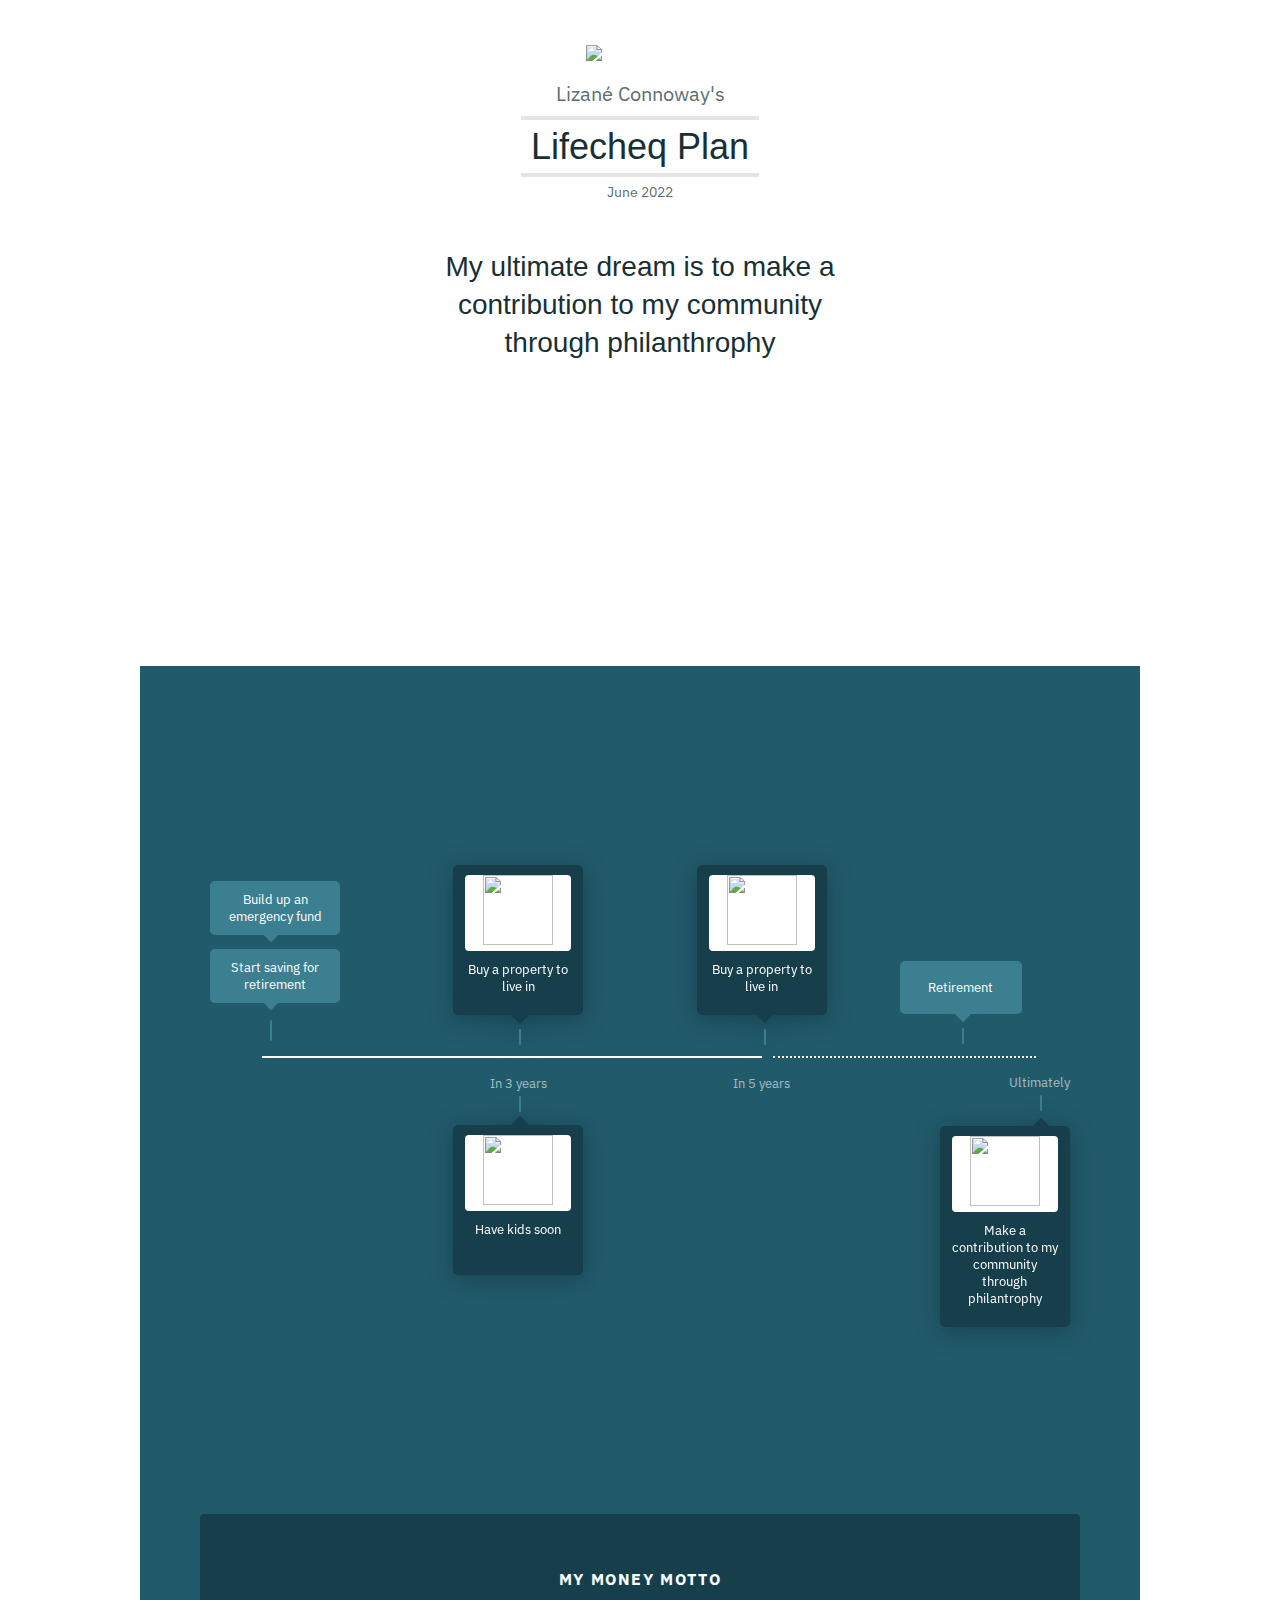
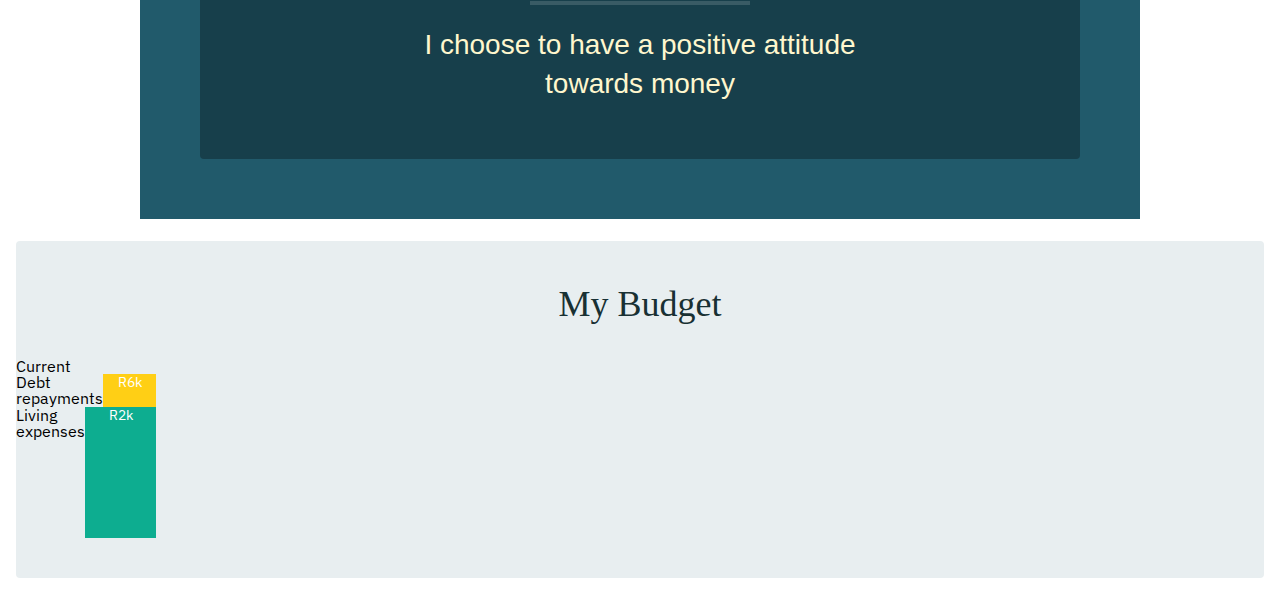
==== commit e24d3ee2: "feat: complete budget styling" ====
--- a/index.html
+++ b/index.html
@@ -5,14 +5,14 @@
   </head>
   <body>
   <main>
-    <div class="plan-loader">
+    <!-- <div class="plan-loader">
       <div class="plan-loader-content">
         <div class="plan-loading">Building your plan</div>
         <img src="https://res.cloudinary.com/duwf1nmnp/image/upload/v1647262041/Squad%20client%20/Group_628_mq1ti2.svg" alt="Loading your plan..." />
         <p class="motivation"><i>A clear vision, backed by definite plans, gives you a tremendous feeling of confidence and power.</i></p>
         <p class="author">BRIAN TRACY</p>
       </div>
-    </div>
+    </div> -->
 
     </div>
     <div class="timeline-container-wrapper">
@@ -222,6 +222,30 @@
         </div>
       </div>
     </div>
+    <!-- budget columns -->
+    <div class="budget-wrapper">
+      <h5>My Budget</h5>
+      <div class="budget-col-wrapper">
+        <div class="current-budget">
+          <div class="budget-inner">
+            <p>Current</p>
+            <div class="expense" style="height: 20%;">
+              <div><p>Debt repayments</p></div>
+              <div class="budget-col debt">
+                <p class="budget-col--label">R6k</p>
+              </div>
+            </div>
+            <div class="expense" style="height: 80%;">
+              <div><p>Living expenses</p></div>
+              <div class="budget-col living-exp">
+                <p class="budget-col--label">R2k</p>
+              </div>
+            </div>
+          </div>
+        </div>        
+
+      </div>
+    </div>
   </main>
   <script type="text/javascript" src="./timeline.js"></script>
   </body>
--- a/main.css
+++ b/main.css
@@ -1,99 +1,296 @@
 @charset "UTF-8";
+/**
+ * SETTINGS
+ * Config...............Project-level config.
+ * Global...............Project-specific, globally available settings.
+ * Colors...............Project-specific
+ *
+ * TOOLS
+ * Mixins...............Global mixins.
+ *
+ * GENERIC
+ * Reset................Css resets.
+ * Box-sizing...........box-model reset.
+ *
+ * ELEMENTS
+ * Headings.............H1–H6
+ * Links................Element-level link styling.
+ *
+ * OBJECTS
+ * Layout...............Layout abstraction tool.
+ *
+ * COMPONENTS
+ * Forms................Component-level form styling.
+ * Buttons..............Element-agnostic button styles.
+ * Menu.................Menu styles.
+ *
+ * TRUMPS
+ * Typography...........Utilities for manipulating text.
+ * Utilities..............Helper classes for showing or hiding content.
+ *
+ */
+/**
+ * ReSass.
+ *
+ * MIXIN: Responsive Media Queries.
+ *
+ * Creates responsive media queries for seven different screen sizes.
+ * These are based on min-width which means if x is the size then your
+ * CSS will affect any device with screen width x and above.
+ *
+ * USAGE:
+ *	@include r(240)  { }
+ *	@include r(320)  { }
+ *	@include r(480)  { }
+ *	@include r(768)  { }
+ *	@include r(1024) { }
+ *	@include r(1140) { }
+ *	@include r(1280) { }
+ *  @include r(1500) { }
+ *
+ * CSS content goes inside {} brackets. These mixins should be used inside
+ * a class definition. For example:
+ *
+ * The following CSS will hide the .header on screen width 320px and above.
+ * .header {
+   * 	  @include r(320)  { display: none; }
+   * }
+   *
+   * @author  Ahmad Awais (https://github.com/ahmadawais)
+   * @link    https://github.com/ahmadawais/ReSass.git
+   * @version 1.0.0
+   */
 @import url("https://fonts.googleapis.com/css2?family=IBM+Plex+Sans:wght@400;700&display=swap");
+@media (min-width: 320px) {
+  .header.false {
+    display: inherit;
+  }
+}
+@media (min-width: 1024px) {
+  .header.false {
+    display: none;
+  }
+}
+
 @font-face {
   font-family: "Recoleta-Medium";
   src: url("https://res.cloudinary.com/duwf1nmnp/raw/upload/v1646657637/Squad%20client%20/font_tkrg6o.woff") format("woff"), url("https://res.cloudinary.com/duwf1nmnp/raw/upload/v1646657637/Squad%20client%20/font_tucksx.woff2") format("woff2");
 }
+/* http://meyerweb.com/eric/tools/css/reset/
+   v2.0 | 20110126
+   License: none (public domain)
+*/
+html,
+body,
+div,
+span,
+applet,
+object,
+iframe,
+h1,
+h2,
+h3,
+h4,
+h5,
+h6,
+p,
+blockquote,
+pre,
+a,
+abbr,
+acronym,
+address,
+big,
+cite,
+code,
+del,
+dfn,
+em,
+img,
+ins,
+kbd,
+q,
+s,
+samp,
+small,
+strike,
+strong,
+sub,
+sup,
+tt,
+var,
+b,
+u,
+i,
+center,
+dl,
+dt,
+dd,
+ol,
+ul,
+li,
+fieldset,
+form,
+label,
+legend,
+table,
+caption,
+tbody,
+tfoot,
+thead,
+tr,
+th,
+td,
+article,
+aside,
+canvas,
+details,
+embed,
+figure,
+figcaption,
+footer,
+header,
+hgroup,
+menu,
+nav,
+output,
+ruby,
+section,
+summary,
+time,
+mark,
+audio,
+video {
+  margin: 0;
+  padding: 0;
+  border: 0;
+  font-size: 100%;
+  font: inherit;
+  vertical-align: baseline;
+}
+
+/* HTML5 display-role reset for older browsers */
+article,
+aside,
+details,
+figcaption,
+figure,
+footer,
+header,
+hgroup,
+menu,
+nav,
+section {
+  display: block;
+}
+
 body {
+  line-height: 1;
+}
+
+ol,
+ul {
+  list-style: none;
+}
+
+blockquote,
+q {
+  quotes: none;
+}
+
+blockquote:before,
+blockquote:after,
+q:before,
+q:after {
+  content: "";
+  content: none;
+}
+
+table {
+  border-collapse: collapse;
+  border-spacing: 0;
+}
+
+body {
+  font-family: "IBM Plex Sans", sans-serif;
+  height: 100%;
   margin: 0;
 }
 
+strong {
+  font-weight: bold;
+}
+
+.app {
+  height: 100%;
+}
+
+h5 {
+  font-family: "Recoleta-Medium";
+  font-size: 24px;
+  line-height: 33.6px;
+  color: #183033;
+}
+@media (min-width: 1024px) {
+  h5 {
+    font-size: 36px;
+    line-height: 46.8px;
+  }
+}
+
 main {
-  display: flex;
-  justify-content: center;
-}
-main .plan-loader {
-  display: flex;
-  position: fixed;
-  z-index: 10;
-  width: 100%;
-  height: 100%;
-  align-items: center;
-  justify-content: center;
-  background-color: white;
-}
-main .plan-loader.fadeout {
-  opacity: 0;
-  -webkit-animation: fadeout 4s;
-  /* Safari, Chrome and Opera > 12.1 */
-  -moz-animation: fadeout 4s;
-  /* Firefox < 16 */
-  -ms-animation: fadeout 4s;
-  /* Internet Explorer */
-  -o-animation: fadeout 4s;
-  /* Opera < 12.1 */
-  animation: fadeout 4s;
-}
-@keyframes fadeout {
-  from {
-    opacity: 1;
-  }
-  to {
-    opacity: 0;
-  }
-}
-main .plan-loader .plan-loader-content {
   display: flex;
   flex-direction: column;
   align-items: center;
-  width: 290px;
-}
-main .plan-loader .plan-loader-content .plan-loading {
-  font-size: 30px;
-  font-family: "Recoleta-Medium", sans-serif;
-  color: #183033;
-  margin: 0 auto;
-  width: 273px;
-}
-main .plan-loader .plan-loader-content .plan-loading:after {
-  overflow: hidden;
-  display: inline-block;
-  vertical-align: bottom;
-  -webkit-animation: ellipsis steps(4, end) 1400ms infinite;
-  animation: ellipsis steps(4, end) 1400ms infinite;
-  content: "…";
-  /* ascii code for the ellipsis character */
-  width: 0px;
-}
-@keyframes ellipsis {
-  to {
-    width: 1.25em;
-  }
-}
-@-webkit-keyframes ellipsis {
-  to {
-    width: 1.25em;
-  }
-}
-main .plan-loader .plan-loader-content img {
-  max-width: 100%;
-  margin: 40px 0 60px 0;
-}
-main .plan-loader .plan-loader-content .motivation {
+}
+
+.budget-wrapper {
+  background-color: #E8EEF0;
+  padding: 40px 0;
+  border-radius: 4px;
+  margin: 22px 16px;
+  width: calc(100% - 32px);
+  display: flex;
+  flex-direction: column;
+}
+.budget-wrapper h5 {
+  text-align: center;
+  margin-bottom: 30px;
+}
+.budget-wrapper .budget-col-wrapper .current-budget {
+  display: flex;
+  flex-direction: column;
+}
+.budget-wrapper .budget-col-wrapper .current-budget .budget-inner {
+  display: flex;
+  flex-direction: column;
+  height: 180px;
+  width: 140px;
+}
+.budget-wrapper .budget-col-wrapper .current-budget .budget-inner .expense {
+  display: flex;
+}
+.budget-wrapper .budget-col-wrapper .current-budget .budget-inner .expense .budget-col {
+  width: 180px;
+}
+.budget-wrapper .budget-col-wrapper .current-budget .budget-inner .expense .budget-col.living-exp {
+  background-color: #0DAD90;
+}
+.budget-wrapper .budget-col-wrapper .current-budget .budget-inner .expense .budget-col.debt {
+  background-color: #FFCF15;
+}
+.budget-wrapper .budget-col-wrapper .current-budget .budget-inner .expense .budget-col.saving {
+  background-color: #C74577;
+}
+.budget-wrapper .budget-col-wrapper .current-budget .budget-inner .expense .budget-col.remaining {
+  background-color: #007CA4;
+}
+.budget-wrapper .budget-col-wrapper .current-budget .budget-inner .expense .budget-col--label {
+  text-align: center;
   font-family: "IBM Plex Sans", sans-serif;
-  color: #183033;
-  text-align: center;
-  margin: 0;
-}
-main .plan-loader .plan-loader-content .motivation::before {
-  content: url(https://res.cloudinary.com/duwf1nmnp/image/upload/v1647263492/Squad%20client%20/quote_kdbafo.svg);
-  margin-right: 10px;
-}
-main .plan-loader .plan-loader-content .author {
-  font-family: "IBM Plex Sans", sans-serif;
-  color: #789296;
-  font-size: 13px;
-  margin: 15px 0 0 0;
+  font-size: 14px;
+  line-height: 16.8px;
+  color: white;
 }
 
 .header {
@@ -129,7 +326,7 @@
 }
 
 .header-content .name {
-  font-size: 16px;
+  font-size: 14px;
   line-height: 21px;
   margin: 7px 0 0 0;
   color: #5D6E70;
@@ -164,6 +361,12 @@
   color: #5D6E70;
   text-align: center;
   margin: 5px 0 0 0;
+}
+@media (min-width: 768px) {
+  .header-content .date {
+    font-size: 14px;
+    line-height: 21px;
+  }
 }
 
 .header .description-wrapper {
@@ -214,6 +417,7 @@
 .motto-wrapper .motto--title {
   font-size: 14px;
   line-height: 17px;
+  letter-spacing: 0.1em;
   color: #fff;
   text-transform: uppercase;
   font-weight: bold;
@@ -452,37 +656,6 @@
 }
 
 @media (min-width: 768px) {
-  main .plan-loader .plan-loader-content {
-    width: 530px;
-  }
-  main .plan-loader .plan-loader-content .plan-loading {
-    font-size: 36px;
-    line-height: 43px;
-    width: 330px;
-  }
-  @keyframes ellipsis {
-    to {
-      width: 1.25em;
-    }
-  }
-  @-webkit-keyframes ellipsis {
-    to {
-      width: 1.25em;
-    }
-  }
-  main .plan-loader .plan-loader-content img {
-    max-width: 100%;
-    margin: 40px 0 60px 0;
-  }
-  main .plan-loader .plan-loader-content .motivation {
-    font-size: 22px;
-    line-height: 35px;
-  }
-  main .plan-loader .plan-loader-content .author {
-    font-size: 13px;
-    line-height: 19.5px;
-  }
-
   .header {
     background-image: url(https://res.cloudinary.com/duwf1nmnp/image/upload/v1646658566/Squad%20client%20/plan-illustration-desktop_1_w6rlcq.jpg);
     height: 666px;
@@ -861,11 +1034,128 @@
   }
   .timeline-container-wrapper .motto-wrapper .motto--title {
     font-size: 16px;
+    line-height: 19.2px;
   }
   .timeline-container-wrapper .motto-wrapper .motto--body {
     font-size: 28px;
     line-height: 39px;
   }
 }
+.plan-loader {
+  display: flex;
+  position: fixed;
+  z-index: 10;
+  width: 100%;
+  height: 100%;
+  align-items: center;
+  justify-content: center;
+  background-color: white;
+}
+.plan-loader.fadeout {
+  opacity: 0;
+  -webkit-animation: fadeout 4s;
+  /* Safari, Chrome and Opera > 12.1 */
+  -moz-animation: fadeout 4s;
+  /* Firefox < 16 */
+  -ms-animation: fadeout 4s;
+  /* Internet Explorer */
+  -o-animation: fadeout 4s;
+  /* Opera < 12.1 */
+  animation: fadeout 4s;
+}
+@keyframes fadeout {
+  from {
+    opacity: 1;
+  }
+  to {
+    opacity: 0;
+  }
+}
+.plan-loader .plan-loader-content {
+  display: flex;
+  flex-direction: column;
+  align-items: center;
+  width: 290px;
+}
+.plan-loader .plan-loader-content .plan-loading {
+  font-size: 30px;
+  font-family: "Recoleta-Medium", sans-serif;
+  color: #183033;
+  margin: 0 auto;
+  width: 273px;
+}
+.plan-loader .plan-loader-content .plan-loading:after {
+  overflow: hidden;
+  display: inline-block;
+  vertical-align: bottom;
+  -webkit-animation: ellipsis steps(4, end) 1400ms infinite;
+  animation: ellipsis steps(4, end) 1400ms infinite;
+  content: "…";
+  /* ascii code for the ellipsis character */
+  width: 0px;
+}
+@keyframes ellipsis {
+  to {
+    width: 1.25em;
+  }
+}
+@-webkit-keyframes ellipsis {
+  to {
+    width: 1.25em;
+  }
+}
+.plan-loader .plan-loader-content img {
+  max-width: 100%;
+  margin: 40px 0 60px 0;
+}
+.plan-loader .plan-loader-content .motivation {
+  font-family: "IBM Plex Sans", sans-serif;
+  color: #183033;
+  text-align: center;
+  margin: 0;
+}
+.plan-loader .plan-loader-content .motivation::before {
+  content: url(https://res.cloudinary.com/duwf1nmnp/image/upload/v1647263492/Squad%20client%20/quote_kdbafo.svg);
+  margin-right: 10px;
+}
+.plan-loader .plan-loader-content .author {
+  font-family: "IBM Plex Sans", sans-serif;
+  color: #789296;
+  font-size: 13px;
+  margin: 15px 0 0 0;
+}
+
+@media (min-width: 768px) {
+  .plan-loader .plan-loader-content {
+    width: 530px;
+  }
+  .plan-loader .plan-loader-content .plan-loading {
+    font-size: 36px;
+    line-height: 43px;
+    width: 330px;
+  }
+  @keyframes ellipsis {
+    to {
+      width: 1.25em;
+    }
+  }
+  @-webkit-keyframes ellipsis {
+    to {
+      width: 1.25em;
+    }
+  }
+  .plan-loader .plan-loader-content img {
+    max-width: 100%;
+    margin: 40px 0 60px 0;
+  }
+  .plan-loader .plan-loader-content .motivation {
+    font-size: 22px;
+    line-height: 35px;
+  }
+  .plan-loader .plan-loader-content .author {
+    font-size: 13px;
+    line-height: 19.5px;
+  }
+}
 
 /*# sourceMappingURL=main.css.map */
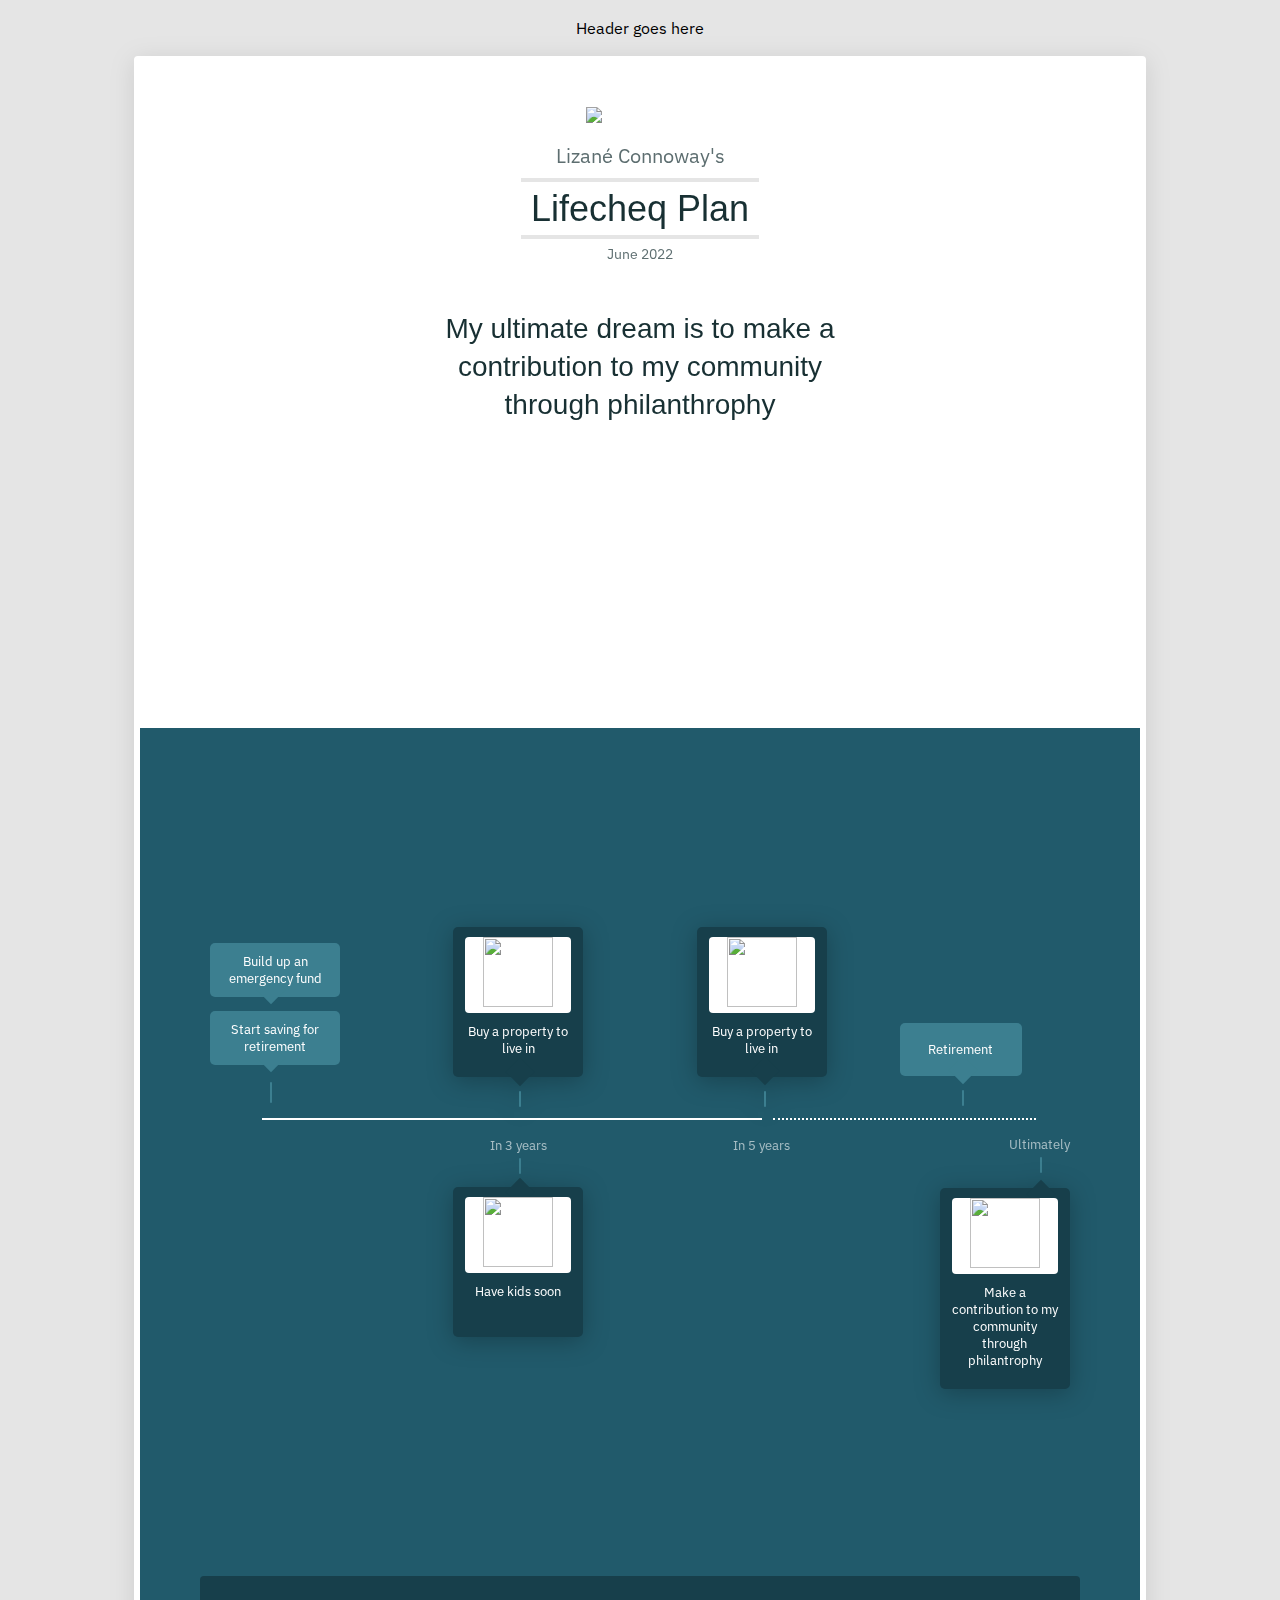
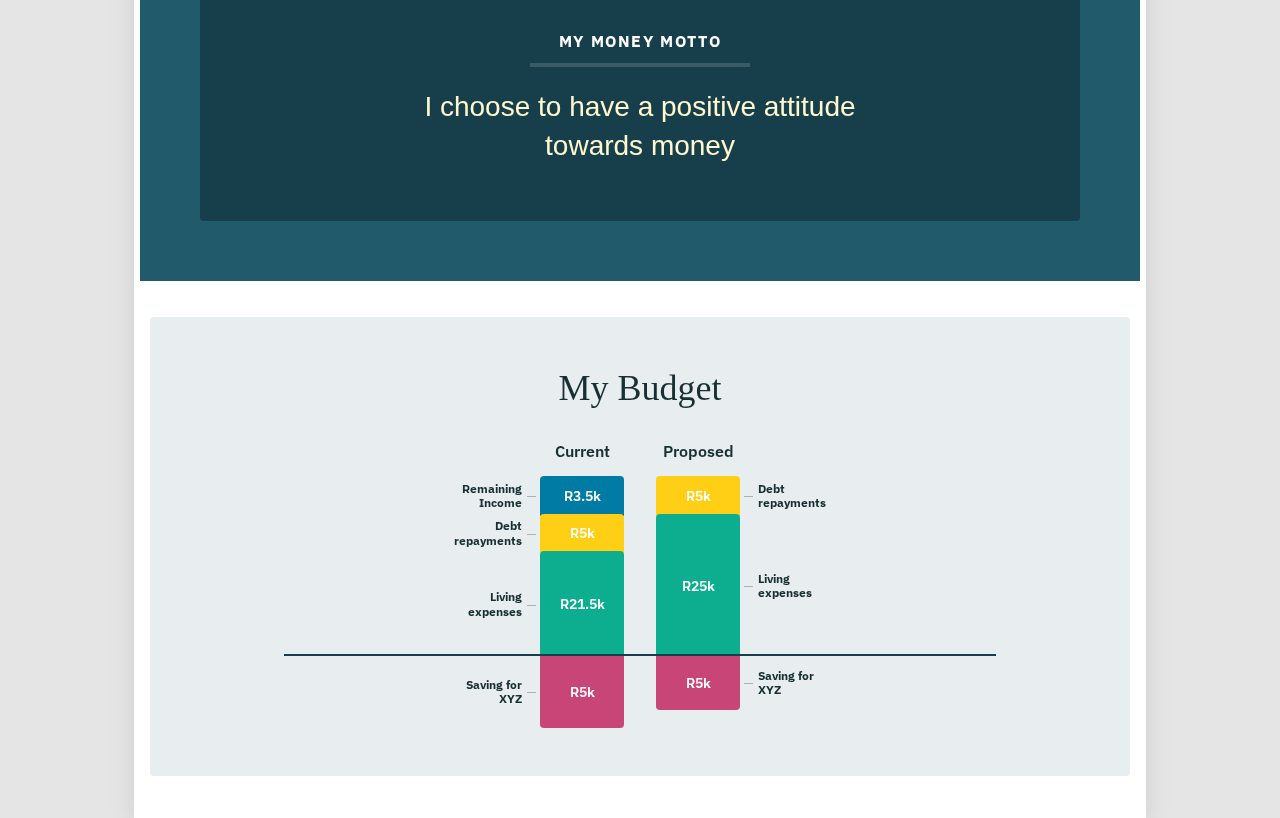
==== commit e75cce00: "new files" ====
--- a/index.html
+++ b/index.html
@@ -5,6 +5,9 @@
   </head>
   <body>
   <main>
+
+    <h1 style="margin: 20px;">Header goes here</h1>
+
     <!-- <div class="plan-loader">
       <div class="plan-loader-content">
         <div class="plan-loading">Building your plan</div>
@@ -14,192 +17,114 @@
       </div>
     </div> -->
 
-    </div>
-    <div class="timeline-container-wrapper">
-      <div class="header">
-        <div class="header-content">
-          <img src="https://res.cloudinary.com/duwf1nmnp/image/upload/v1646645321/Squad%20client%20/rosette_nchnu3.svg" alt="Rosetta" />
-          <p class="name">Lizané Connoway's</p>
-          <div class="lifeplan-block">
-            <p>Lifecheq Plan</p>
-          </div>
-          <p class="date">June 2022</p>
-        </div>
-        <div class="description-wrapper"> 
-          <p class="description">My ultimate dream is to make a contribution to my community through philanthrophy</p>
-        </div>
-      </div>
-
-      <div class="timeline-mobile">
-        <div class="goal-date goal-date--first">
-          <div class="goal-date__time"><p>You are<br />here</p></div>
-          <div class="goal-date__line goal-date__line--first"></div>
-          <div class="goal-date__goals goal-date__goals--first">
-            <div class="goal-date__goals__goal goal-date__goals__goal--light goal-date__goals__goal--static-goal">
-              <div class="goal-date__goals__goal__desc">
-                <p>Build up an emergency fund</p>
-              </div>
-            </div>
-            <div class="goal-date__goals__goal goal-date__goals__goal--light goal-date__goals__goal--static-goal">
-              <div class="goal-date__goals__goal__desc">
-                <p>Start paying off your debt</p>
-              </div>
-            </div>
-          </div>
-        </div>
-        <div class="goal-date">
-          <div class="goal-date__time"><p>In 2<br />years</p></div>
-          <div class="goal-date__line"></div>
-          <div class="goal-date__goals goal-date__goals--with-img">
-            <div class="goal-date__goals__goal">
-              <div class="goal-date__goals__goal__img"><img src="https://res.cloudinary.com/duwf1nmnp/image/upload/v1646051979/Squad%20client%20/Buy_a_house_dyyix7.svg" /></div>
-              <div class="goal-date__goals__goal__desc"><p>Buy a property to live in</p></div>
-            </div>
-            <div class="goal-date__goals__goal">
-              <div class="goal-date__goals__goal__img"><img src="https://res.cloudinary.com/duwf1nmnp/image/upload/v1646051979/Squad%20client%20/Start_a_family_lymqlr.svg" /></div>
-              <div class="goal-date__goals__goal__desc"><p>Have kids soon</p></div>
-            </div>
-            <div class="goal-date__goals__goal">
-              <div class="goal-date__goals__goal__img"><img src="https://res.cloudinary.com/duwf1nmnp/image/upload/v1646051979/Squad%20client%20/Holiday_xgnxaf.svg" /></div>
-              <div class="goal-date__goals__goal__desc"><p>Travel</p></div>
-            </div>
-            <div class="goal-date__goals__goal">
-              <div class="goal-date__goals__goal__img"><img src="https://res.cloudinary.com/duwf1nmnp/image/upload/v1646051979/Squad%20client%20/Pay_off_debt_hmp0mr.svg" /></div>
-              <div class="goal-date__goals__goal__desc"><p>Pay off my debts</p></div>
-            </div>
-          </div>
-        </div>
-        <div class="goal-date">
-          <div class="goal-date__time"><p>In 5<br />years</p></div>
-          <div class="goal-date__line"></div>
-          <div class="goal-date__goals goal-date__goals--with-img">
-            <div class="goal-date__goals__goal">
-              <div class="goal-date__goals__goal__img"><img src="https://res.cloudinary.com/duwf1nmnp/image/upload/v1646051979/Squad%20client%20/Buy_a_house_dyyix7.svg" /></div>
-              <div class="goal-date__goals__goal__desc"><p>Buy a property to live in</p></div>
-            </div>
-            <div class="goal-date__goals__goal">
-              <div class="goal-date__goals__goal__img"><img src="https://res.cloudinary.com/duwf1nmnp/image/upload/v1646051979/Squad%20client%20/Start_a_family_lymqlr.svg" /></div>
-              <div class="goal-date__goals__goal__desc"><p>Start a family</p></div>
-            </div>
-            <div class="goal-date__goals__goal">
-              <div class="goal-date__goals__goal__img"><img src="https://res.cloudinary.com/duwf1nmnp/image/upload/v1646051979/Squad%20client%20/Buy_a_house_dyyix7.svg" /></div>
-              <div class="goal-date__goals__goal__desc"><p>Buy a property to live in</p></div>
-            </div>
-            <div class="goal-date__goals__goal">
-              <div class="goal-date__goals__goal__img"><img src="https://res.cloudinary.com/duwf1nmnp/image/upload/v1646051979/Squad%20client%20/Start_a_family_lymqlr.svg" /></div>
-              <div class="goal-date__goals__goal__desc"><p>Start a family</p></div>
-            </div>
-          </div>
-        </div>
-        <div class="goal-date">
-          <div class="goal-date__time"><p>In 10<br />years</p></div>
-          <div class="goal-date__line"></div>
-          <div class="goal-date__goals goal-date__goals--with-img">
-            <div class="goal-date__goals__goal">
-              <div class="goal-date__goals__goal__img"><img src="https://res.cloudinary.com/duwf1nmnp/image/upload/v1646051979/Squad%20client%20/Buy_a_house_dyyix7.svg" /></div>
-              <div class="goal-date__goals__goal__desc"><p>Buy a property to live in</p></div>
-            </div>
-            <div class="goal-date__goals__goal">
-              <div class="goal-date__goals__goal__img"><img src="https://res.cloudinary.com/duwf1nmnp/image/upload/v1646051979/Squad%20client%20/Start_a_family_lymqlr.svg" /></div>
-              <div class="goal-date__goals__goal__desc"><p>Start a family</p></div>
-            </div>
-            <div class="goal-date__goals__goal">
-              <div class="goal-date__goals__goal__img"><img src="https://res.cloudinary.com/duwf1nmnp/image/upload/v1646051979/Squad%20client%20/Buy_a_house_dyyix7.svg" /></div>
-              <div class="goal-date__goals__goal__desc"><p>Buy a property to live in</p></div>
-            </div>
-            <div class="goal-date__goals__goal">
-              <div class="goal-date__goals__goal__img"><img src="https://res.cloudinary.com/duwf1nmnp/image/upload/v1646051979/Squad%20client%20/Start_a_family_lymqlr.svg" /></div>
-              <div class="goal-date__goals__goal__desc"><p>Start a family</p></div>
-            </div>
-          </div>
-        </div>
-        <div class="goal-date">
-          <div class="goal-date__time"><p>Ultimately</p></div>
-          <div class="goal-date__line"></div>
-          <div class="goal-date__goals goal-date__goals--with-img">
-            <div class="goal-date__goals__goal goal-date__goals__goal--light goal-date__goals__goal--static-goal">
-              <div class="goal-date__goals__goal__desc">
-                <p>Retirement</p>
-              </div>
-            </div>
-            <div class="goal-date__goals__goal">
-              <div class="goal-date__goals__goal__img"><img src="https://res.cloudinary.com/duwf1nmnp/image/upload/v1646332595/Squad%20client%20/Group_450-_rbrwp6.svg" /></div>
-              <div class="goal-date__goals__goal__desc"><p>Make a contribution to my community through philantrophy</p></div>
-            </div>
-          </div>
-        </div>
-      </div>
-
-      <div class="timeline-desktop">
-          <div class="solid-line"></div>
-          <!-- generic first goal -->
-          <div class="goal-column">
-            <div class="goal-date__goals__goal goal-date__goals__goal--light goal-date__goals__goal--static-goal">
-              <div class="goal-date__goals__goal__desc">
-                <p>Build up an emergency fund</p>
-              </div>
-            </div>
-            <div class="goal-date__goals__goal goal-date__goals__goal--light goal-date__goals__goal--static-goal">
-              <div class="goal-date__goals__goal__desc">
-                <p>Start saving for retirement</p>
-              </div>
-            </div>
-          </div>
-          <!-- generic first goal -->
-
-          <!-- first date goals -->
-          <div class="goal-column">
-            <div class="goal-date__time"><p>In 3 years</p></div>
-            <div class="goal-date__goals" id="firstGoal">
+    <div class="page-inner">
+
+      <div class="timeline-container-wrapper">
+        <div class="header">
+          <div class="header-content">
+            <img src="https://res.cloudinary.com/duwf1nmnp/image/upload/v1646645321/Squad%20client%20/rosette_nchnu3.svg" alt="Rosetta" />
+            <p class="name">Lizané Connoway's</p>
+            <div class="lifeplan-block">
+              <p>Lifecheq Plan</p>
+            </div>
+            <p class="date">June 2022</p>
+          </div>
+          <div class="description-wrapper"> 
+            <p class="description">My ultimate dream is to make a contribution to my community through philanthrophy</p>
+          </div>
+        </div>
+  
+        <div class="timeline-mobile">
+          <div class="goal-date goal-date--first">
+            <div class="goal-date__time"><p>You are<br />here</p></div>
+            <div class="goal-date__line goal-date__line--first"></div>
+            <div class="goal-date__goals goal-date__goals--first">
+              <div class="goal-date__goals__goal goal-date__goals__goal--light goal-date__goals__goal--static-goal">
+                <div class="goal-date__goals__goal__desc">
+                  <p>Build up an emergency fund</p>
+                </div>
+              </div>
+              <div class="goal-date__goals__goal goal-date__goals__goal--light goal-date__goals__goal--static-goal">
+                <div class="goal-date__goals__goal__desc">
+                  <p>Start paying off your debt</p>
+                </div>
+              </div>
+            </div>
+          </div>
+  
+          <!-- 
+            [
+              {
+                date: "in 2 years",
+                goals: ["buy a prop"]
+              }
+              {
+                date: "in 5 years",
+                goals: ["buy a prop","travel world","buy a car"]
+              }
+            ]
+  
+          -->
+          
+          <div class="goal-date">
+            <div class="goal-date__time"><p>In 2<br />years</p></div>
+            <div class="goal-date__line"></div>
+            <!-- second iteration for the goals -->
+            <div class="goal-date__goals goal-date__goals--with-img">
+              <div class="goal-date__goals__goal">
+                <div class="goal-date__goals__goal__img"><img src="https://res.cloudinary.com/duwf1nmnp/image/upload/v1646051979/Squad%20client%20/Buy_a_house_dyyix7.svg" /></div>
+                <div class="goal-date__goals__goal__desc"><p>Buy a property to live in</p></div>
+              </div>
+            </div>
+          </div>
+          <div class="goal-date">
+            <div class="goal-date__time"><p>In 5<br />years</p></div>
+            <div class="goal-date__line"></div>
+            <div class="goal-date__goals goal-date__goals--with-img">
               <div class="goal-date__goals__goal">
                 <div class="goal-date__goals__goal__img"><img src="https://res.cloudinary.com/duwf1nmnp/image/upload/v1646051979/Squad%20client%20/Buy_a_house_dyyix7.svg" /></div>
                 <div class="goal-date__goals__goal__desc"><p>Buy a property to live in</p></div>
               </div>
               <div class="goal-date__goals__goal">
                 <div class="goal-date__goals__goal__img"><img src="https://res.cloudinary.com/duwf1nmnp/image/upload/v1646051979/Squad%20client%20/Start_a_family_lymqlr.svg" /></div>
-                <div class="goal-date__goals__goal__desc"><p>Have kids soon</p></div>
-              </div>
-            </div>
-          </div>
-
-          <!-- second date goals -->
-          <div class="goal-column">
-            <div class="goal-date__time"><p>In 5 years</p></div>
-            <div class="goal-date__goals" id="secondGoal">
-              <div class="goal-date__goals__goal">
-                <div class="goal-date__goals__goal__img"><img src="https://res.cloudinary.com/duwf1nmnp/image/upload/v1646332595/Squad%20client%20/Group_450-_rbrwp6.svg" /></div>
-                <div class="goal-date__goals__goal__desc"><p>Buy a property to live in</p></div>
-              </div>
-            </div>
-          </div>
-
-          <!-- third date goals -->
-          <!-- <div class="goal-column">
-            <div class="goal-date__time"><p>In 10 years</p></div>
-            <div class="goal-date__goals" id="thirdGoal">
-              <div class="goal-date__goals__goal">
-                <div class="goal-date__goals__goal__img"><img src="https://res.cloudinary.com/duwf1nmnp/image/upload/v1646332595/Squad%20client%20/Group_450-_rbrwp6.svg" /></div>
-                <div class="goal-date__goals__goal__desc"><p>Buy a property to live in</p></div>
-              </div> 
-              <div class="goal-date__goals__goal">
-                <div class="goal-date__goals__goal__img"><img src="https://res.cloudinary.com/duwf1nmnp/image/upload/v1646332595/Squad%20client%20/Group_450-_rbrwp6.svg" /></div>
-                <div class="goal-date__goals__goal__desc"><p>Buy a property to live in</p></div>
-              </div>
-              <div class="goal-date__goals__goal">
-                <div class="goal-date__goals__goal__img"><img src="https://res.cloudinary.com/duwf1nmnp/image/upload/v1646332595/Squad%20client%20/Group_450-_rbrwp6.svg" /></div>
-                <div class="goal-date__goals__goal__desc"><p>Buy a property to live in</p></div>
-              </div>
-              <div class="goal-date__goals__goal">
-                <div class="goal-date__goals__goal__img"><img src="https://res.cloudinary.com/duwf1nmnp/image/upload/v1646332595/Squad%20client%20/Group_450-_rbrwp6.svg" /></div>
-                <div class="goal-date__goals__goal__desc"><p>Buy a property to live in</p></div>
-              </div>
-            </div>
-          </div>  -->
-
-          <!-- generic last goal -->
-          <div class="goal-column">
+                <div class="goal-date__goals__goal__desc"><p>Start a family</p></div>
+              </div>
+              <div class="goal-date__goals__goal">
+                <div class="goal-date__goals__goal__img"><img src="https://res.cloudinary.com/duwf1nmnp/image/upload/v1646051979/Squad%20client%20/Buy_a_house_dyyix7.svg" /></div>
+                <div class="goal-date__goals__goal__desc"><p>Buy a property to live in</p></div>
+              </div>
+              <div class="goal-date__goals__goal">
+                <div class="goal-date__goals__goal__img"><img src="https://res.cloudinary.com/duwf1nmnp/image/upload/v1646051979/Squad%20client%20/Start_a_family_lymqlr.svg" /></div>
+                <div class="goal-date__goals__goal__desc"><p>Start a family</p></div>
+              </div>
+            </div>
+          </div>
+          <div class="goal-date">
+            <div class="goal-date__time"><p>In 10<br />years</p></div>
+            <div class="goal-date__line"></div>
+            <div class="goal-date__goals goal-date__goals--with-img">
+              <div class="goal-date__goals__goal">
+                <div class="goal-date__goals__goal__img"><img src="https://res.cloudinary.com/duwf1nmnp/image/upload/v1646051979/Squad%20client%20/Buy_a_house_dyyix7.svg" /></div>
+                <div class="goal-date__goals__goal__desc"><p>Buy a property to live in</p></div>
+              </div>
+              <div class="goal-date__goals__goal">
+                <div class="goal-date__goals__goal__img"><img src="https://res.cloudinary.com/duwf1nmnp/image/upload/v1646051979/Squad%20client%20/Start_a_family_lymqlr.svg" /></div>
+                <div class="goal-date__goals__goal__desc"><p>Start a family</p></div>
+              </div>
+              <div class="goal-date__goals__goal">
+                <div class="goal-date__goals__goal__img"><img src="https://res.cloudinary.com/duwf1nmnp/image/upload/v1646051979/Squad%20client%20/Buy_a_house_dyyix7.svg" /></div>
+                <div class="goal-date__goals__goal__desc"><p>Buy a property to live in</p></div>
+              </div>
+              <div class="goal-date__goals__goal">
+                <div class="goal-date__goals__goal__img"><img src="https://res.cloudinary.com/duwf1nmnp/image/upload/v1646051979/Squad%20client%20/Start_a_family_lymqlr.svg" /></div>
+                <div class="goal-date__goals__goal__desc"><p>Start a family</p></div>
+              </div>
+            </div>
+          </div>
+          <div class="goal-date">
             <div class="goal-date__time"><p>Ultimately</p></div>
-            <div class="goal-date__goals">
+            <div class="goal-date__line"></div>
+            <div class="goal-date__goals goal-date__goals--with-img">
               <div class="goal-date__goals__goal goal-date__goals__goal--light goal-date__goals__goal--static-goal">
                 <div class="goal-date__goals__goal__desc">
                   <p>Retirement</p>
@@ -210,42 +135,167 @@
                 <div class="goal-date__goals__goal__desc"><p>Make a contribution to my community through philantrophy</p></div>
               </div>
             </div>
+          </div>
+        </div>
+  
+        <div class="timeline-desktop">
+            <div class="solid-line"></div>
+            <!-- generic first goal -->
+            <div class="goal-column">
+              <div class="goal-date__goals__goal goal-date__goals__goal--light goal-date__goals__goal--static-goal">
+                <div class="goal-date__goals__goal__desc">
+                  <p>Build up an emergency fund</p>
+                </div>
+              </div>
+              <div class="goal-date__goals__goal goal-date__goals__goal--light goal-date__goals__goal--static-goal">
+                <div class="goal-date__goals__goal__desc">
+                  <p>Start saving for retirement</p>
+                </div>
+              </div>
+            </div>
+            <!-- generic first goal -->
+  
+            <!-- first date goals -->
+            <div class="goal-column">
+              <div class="goal-date__time"><p>In 3 years</p></div>
+              <div class="goal-date__goals" id="firstGoal">
+                <div class="goal-date__goals__goal">
+                  <div class="goal-date__goals__goal__img"><img src="https://res.cloudinary.com/duwf1nmnp/image/upload/v1646051979/Squad%20client%20/Buy_a_house_dyyix7.svg" /></div>
+                  <div class="goal-date__goals__goal__desc"><p>Buy a property to live in</p></div>
+                </div>
+                <div class="goal-date__goals__goal">
+                  <div class="goal-date__goals__goal__img"><img src="https://res.cloudinary.com/duwf1nmnp/image/upload/v1646051979/Squad%20client%20/Start_a_family_lymqlr.svg" /></div>
+                  <div class="goal-date__goals__goal__desc"><p>Have kids soon</p></div>
+                </div>
+              </div>
+            </div>
+  
+            <!-- second date goals -->
+            <div class="goal-column">
+              <div class="goal-date__time"><p>In 5 years</p></div>
+              <div class="goal-date__goals" id="secondGoal">
+                <div class="goal-date__goals__goal">
+                  <div class="goal-date__goals__goal__img"><img src="https://res.cloudinary.com/duwf1nmnp/image/upload/v1646332595/Squad%20client%20/Group_450-_rbrwp6.svg" /></div>
+                  <div class="goal-date__goals__goal__desc"><p>Buy a property to live in</p></div>
+                </div>
+              </div>
+            </div>
+  
+            <!-- third date goals -->
+            <!-- <div class="goal-column">
+              <div class="goal-date__time"><p>In 10 years</p></div>
+              <div class="goal-date__goals" id="thirdGoal">
+                <div class="goal-date__goals__goal">
+                  <div class="goal-date__goals__goal__img"><img src="https://res.cloudinary.com/duwf1nmnp/image/upload/v1646332595/Squad%20client%20/Group_450-_rbrwp6.svg" /></div>
+                  <div class="goal-date__goals__goal__desc"><p>Buy a property to live in</p></div>
+                </div> 
+                <div class="goal-date__goals__goal">
+                  <div class="goal-date__goals__goal__img"><img src="https://res.cloudinary.com/duwf1nmnp/image/upload/v1646332595/Squad%20client%20/Group_450-_rbrwp6.svg" /></div>
+                  <div class="goal-date__goals__goal__desc"><p>Buy a property to live in</p></div>
+                </div>
+                <div class="goal-date__goals__goal">
+                  <div class="goal-date__goals__goal__img"><img src="https://res.cloudinary.com/duwf1nmnp/image/upload/v1646332595/Squad%20client%20/Group_450-_rbrwp6.svg" /></div>
+                  <div class="goal-date__goals__goal__desc"><p>Buy a property to live in</p></div>
+                </div>
+                <div class="goal-date__goals__goal">
+                  <div class="goal-date__goals__goal__img"><img src="https://res.cloudinary.com/duwf1nmnp/image/upload/v1646332595/Squad%20client%20/Group_450-_rbrwp6.svg" /></div>
+                  <div class="goal-date__goals__goal__desc"><p>Buy a property to live in</p></div>
+                </div>
+              </div>
+            </div>  -->
+  
             <!-- generic last goal -->
-          </div>
+            <div class="goal-column">
+              <div class="goal-date__time"><p>Ultimately</p></div>
+              <div class="goal-date__goals">
+                <div class="goal-date__goals__goal goal-date__goals__goal--light goal-date__goals__goal--static-goal">
+                  <div class="goal-date__goals__goal__desc">
+                    <p>Retirement</p>
+                  </div>
+                </div>
+                <div class="goal-date__goals__goal">
+                  <div class="goal-date__goals__goal__img"><img src="https://res.cloudinary.com/duwf1nmnp/image/upload/v1646332595/Squad%20client%20/Group_450-_rbrwp6.svg" /></div>
+                  <div class="goal-date__goals__goal__desc"><p>Make a contribution to my community through philantrophy</p></div>
+                </div>
+              </div>
+              <!-- generic last goal -->
+            </div>
+        </div>
+        
+        <div class="motto-wrapper">
+          <div class="motto">
+            <div class="motto--title">My money motto</div>
+            <hr />
+            <div class="motto--body">I choose to have a positive attitude towards money</div>
+          </div>
+        </div>
       </div>
       
-      <div class="motto-wrapper">
-        <div class="motto">
-          <div class="motto--title">My money motto</div>
-          <hr />
-          <div class="motto--body">I choose to have a positive attitude towards money</div>
+      <!-- budget columns -->
+      <div class="budget-wrapper">
+        <h5>My Budget</h5>
+        <div class="budget-col-wrapper">
+          <div class="current-budget">
+            <div class="current-budget--name">Current</div>
+            <div class="budget-inner">
+              <div class="expense" style="height: 11.1%;">
+                <div class="expense--type"><p>Remaining Income</p></div>
+                <div class="budget-col remaining">
+                  <p class="budget-col--label">R3.5k</p>
+                </div>
+              </div>
+              <div class="expense" style="height: 16.6%;">
+                <div class="expense--type"><p>Debt repayments</p></div>
+                <div class="budget-col debt">
+                  <p class="budget-col--label">R5k</p>
+                </div>
+              </div>
+              <div class="expense" style="height: 71.6%;">
+                <div class="expense--type"><p>Living expenses</p></div>
+                <div class="budget-col living-exp">
+                  <p class="budget-col--label">R21.5k</p>
+                </div>
+              </div>
+  
+              <!-- negative value -->
+              <div class="expense expense-negative" style="height: 40%; bottom: -40%;">
+                <div class="expense--type"><p>Saving for XYZ</p></div>
+                <div class="budget-col saving">
+                  <p class="budget-col--label">R5k</p>
+                </div>
+              </div>
+            </div>
+          </div>        
+          <div class="proposed-budget">
+            <div class="proposed-budget--name">Proposed</div>
+            <div class="budget-inner">
+              <div class="expense" style="height: 16.7%;">
+                <div class="expense--type"><p>Debt repayments</p></div>
+                <div class="budget-col debt">
+                  <p class="budget-col--label">R5k</p>
+                </div>
+              </div>
+              <div class="expense" style="height: 83.3%;">
+                <div class="expense--type"><p>Living expenses</p></div>
+                <div class="budget-col living-exp">
+                  <p class="budget-col--label">R25k</p>
+                </div>
+              </div>
+  
+              <!-- negative value -->
+              <div class="expense expense-negative" style="height: 30%; bottom: -30%;">
+                <div class="expense--type"><p>Saving for XYZ</p></div>
+                <div class="budget-col saving">
+                  <p class="budget-col--label">R5k</p>
+                </div>
+              </div>
+            </div>
+          </div>
         </div>
       </div>
+
     </div>
-    <!-- budget columns -->
-    <div class="budget-wrapper">
-      <h5>My Budget</h5>
-      <div class="budget-col-wrapper">
-        <div class="current-budget">
-          <div class="budget-inner">
-            <p>Current</p>
-            <div class="expense" style="height: 20%;">
-              <div><p>Debt repayments</p></div>
-              <div class="budget-col debt">
-                <p class="budget-col--label">R6k</p>
-              </div>
-            </div>
-            <div class="expense" style="height: 80%;">
-              <div><p>Living expenses</p></div>
-              <div class="budget-col living-exp">
-                <p class="budget-col--label">R2k</p>
-              </div>
-            </div>
-          </div>
-        </div>        
-
-      </div>
-    </div>
+
   </main>
   <script type="text/javascript" src="./timeline.js"></script>
   </body>
--- a/main.css
+++ b/main.css
@@ -60,7 +60,7 @@
    * @link    https://github.com/ahmadawais/ReSass.git
    * @version 1.0.0
    */
-@import url("https://fonts.googleapis.com/css2?family=IBM+Plex+Sans:wght@400;700&display=swap");
+@import url("https://fonts.googleapis.com/css2?family=IBM+Plex+Sans:wght@400;600;700&display=swap");
 @media (min-width: 320px) {
   .header.false {
     display: inherit;
@@ -215,6 +215,7 @@
   font-family: "IBM Plex Sans", sans-serif;
   height: 100%;
   margin: 0;
+  background-color: #E5E5E5;
 }
 
 strong {
@@ -244,53 +245,190 @@
   align-items: center;
 }
 
+.page-inner {
+  background-color: white;
+  max-width: 1000px;
+  filter: drop-shadow(0px 4px 12px rgba(0, 0, 0, 0.1));
+  border-top-left-radius: 4px;
+  border-top-right-radius: 4px;
+  padding: 6px;
+}
+
+.budget-wrapper .budget-col-wrapper .proposed-budget, .budget-wrapper .budget-col-wrapper .current-budget {
+  display: flex;
+  flex-direction: column;
+}
+
+.budget-wrapper .budget-col-wrapper .proposed-budget .budget-inner, .budget-wrapper .budget-col-wrapper .current-budget .budget-inner {
+  display: flex;
+  flex-direction: column;
+  height: 180px;
+  position: relative;
+}
+
+.budget-wrapper .budget-col-wrapper .proposed-budget .budget-inner .expense, .budget-wrapper .budget-col-wrapper .current-budget .budget-inner .expense {
+  display: flex;
+  min-height: 22% !important;
+}
+.budget-wrapper .budget-col-wrapper .proposed-budget .budget-inner .expense:not(:last-child), .budget-wrapper .budget-col-wrapper .current-budget .budget-inner .expense:not(:last-child) {
+  margin-bottom: -2px;
+}
+
+.budget-wrapper .budget-col-wrapper .proposed-budget .budget-inner .expense--type, .budget-wrapper .budget-col-wrapper .current-budget .budget-inner .expense--type {
+  display: flex;
+  align-items: center;
+  width: 90px;
+}
+
+.budget-wrapper .budget-col-wrapper .proposed-budget .budget-inner .expense--type p, .budget-wrapper .budget-col-wrapper .current-budget .budget-inner .expense--type p {
+  font-family: "IBM Plex Sans", sans-serif;
+  font-weight: bold;
+  font-size: 12px;
+  line-height: 14.4px;
+}
+
+.budget-wrapper .budget-col-wrapper .proposed-budget .budget-inner .expense .budget-col, .budget-wrapper .budget-col-wrapper .current-budget .budget-inner .expense .budget-col {
+  width: 60px;
+  display: flex;
+  align-items: center;
+  justify-content: center;
+  position: relative;
+  border-top-left-radius: 4px;
+  border-top-right-radius: 4px;
+}
+.budget-wrapper .budget-col-wrapper .proposed-budget .budget-inner .expense .living-exp.budget-col, .budget-wrapper .budget-col-wrapper .current-budget .budget-inner .expense .living-exp.budget-col {
+  background-color: #0DAD90;
+}
+.budget-wrapper .budget-col-wrapper .proposed-budget .budget-inner .expense .debt.budget-col, .budget-wrapper .budget-col-wrapper .current-budget .budget-inner .expense .debt.budget-col {
+  background-color: #FFCF15;
+}
+.budget-wrapper .budget-col-wrapper .proposed-budget .budget-inner .expense .saving.budget-col, .budget-wrapper .budget-col-wrapper .current-budget .budget-inner .expense .saving.budget-col {
+  background-color: #C74577;
+}
+.budget-wrapper .budget-col-wrapper .proposed-budget .budget-inner .expense .remaining.budget-col, .budget-wrapper .budget-col-wrapper .current-budget .budget-inner .expense .remaining.budget-col {
+  background-color: #007CA4;
+}
+@media (min-width: 768px) {
+  .budget-wrapper .budget-col-wrapper .proposed-budget .budget-inner .expense .budget-col, .budget-wrapper .budget-col-wrapper .current-budget .budget-inner .expense .budget-col {
+    width: 84px;
+  }
+}
+
+.budget-wrapper .budget-col-wrapper .proposed-budget--name, .budget-wrapper .budget-col-wrapper .current-budget--name {
+  font-size: 14px;
+  line-height: 16.8px;
+  font-family: "IBM Plex Sans", sans-serif;
+  font-weight: 600;
+  text-align: center;
+  align-self: flex-end;
+  width: 60px;
+  margin-bottom: 15px;
+}
+@media (min-width: 768px) {
+  .budget-wrapper .budget-col-wrapper .proposed-budget--name, .budget-wrapper .budget-col-wrapper .current-budget--name {
+    font-size: 16px;
+    line-height: 19.2px;
+    width: 84px;
+  }
+}
+
+.budget-wrapper .budget-col-wrapper .proposed-budget .budget-inner .expense .budget-col--label, .budget-wrapper .budget-col-wrapper .current-budget .budget-inner .expense .budget-col--label {
+  text-align: center;
+  font-family: "IBM Plex Sans", sans-serif;
+  font-weight: 600;
+  font-size: 14px;
+  line-height: 16.8px;
+  color: white;
+}
+
+.budget-wrapper .budget-col-wrapper .proposed-budget .budget-inner .expense .budget-col::before, .budget-wrapper .budget-col-wrapper .current-budget .budget-inner .expense .budget-col::before {
+  content: "";
+  width: 9px;
+  height: 1px;
+  background: #9FB5B8;
+  position: absolute;
+  top: 50%;
+}
+
 .budget-wrapper {
   background-color: #E8EEF0;
   padding: 40px 0;
   border-radius: 4px;
-  margin: 22px 16px;
-  width: calc(100% - 32px);
+  margin: 36px 10px;
   display: flex;
   flex-direction: column;
+  align-items: center;
+  color: #183033;
+}
+@media (min-width: 768px) {
+  .budget-wrapper {
+    padding: 48px 72px;
+  }
 }
 .budget-wrapper h5 {
   text-align: center;
   margin-bottom: 30px;
 }
-.budget-wrapper .budget-col-wrapper .current-budget {
-  display: flex;
-  flex-direction: column;
-}
-.budget-wrapper .budget-col-wrapper .current-budget .budget-inner {
-  display: flex;
-  flex-direction: column;
-  height: 180px;
-  width: 140px;
-}
-.budget-wrapper .budget-col-wrapper .current-budget .budget-inner .expense {
-  display: flex;
-}
-.budget-wrapper .budget-col-wrapper .current-budget .budget-inner .expense .budget-col {
-  width: 180px;
-}
-.budget-wrapper .budget-col-wrapper .current-budget .budget-inner .expense .budget-col.living-exp {
-  background-color: #0DAD90;
-}
-.budget-wrapper .budget-col-wrapper .current-budget .budget-inner .expense .budget-col.debt {
-  background-color: #FFCF15;
-}
-.budget-wrapper .budget-col-wrapper .current-budget .budget-inner .expense .budget-col.saving {
-  background-color: #C74577;
-}
-.budget-wrapper .budget-col-wrapper .current-budget .budget-inner .expense .budget-col.remaining {
-  background-color: #007CA4;
-}
-.budget-wrapper .budget-col-wrapper .current-budget .budget-inner .expense .budget-col--label {
-  text-align: center;
-  font-family: "IBM Plex Sans", sans-serif;
-  font-size: 14px;
-  line-height: 16.8px;
-  color: white;
+@media (min-width: 768px) {
+  .budget-wrapper h5 {
+    font-size: 36px;
+    line-height: 46.8px;
+  }
+}
+.budget-wrapper .budget-col-wrapper {
+  display: flex;
+  align-items: center;
+  justify-content: center;
+  width: 296px;
+  position: relative;
+  grid-column-gap: 15px;
+  column-gap: 15px;
+}
+@media (min-width: 768px) {
+  .budget-wrapper .budget-col-wrapper {
+    width: 712px;
+    grid-column-gap: 32px;
+    column-gap: 32px;
+  }
+}
+.budget-wrapper .budget-col-wrapper::after {
+  content: "";
+  position: absolute;
+  bottom: 0;
+  width: 100%;
+  height: 2px;
+  background-color: #173F4B;
+}
+.budget-wrapper .budget-col-wrapper .current-budget .budget-inner .expense--type p {
+  text-align: right;
+  margin-right: 18px;
+}
+.budget-wrapper .budget-col-wrapper .current-budget .budget-inner .expense-negative {
+  position: absolute;
+}
+.budget-wrapper .budget-col-wrapper .current-budget .budget-inner .expense-negative .budget-col {
+  border-radius: 0 0 4px 4px;
+}
+.budget-wrapper .budget-col-wrapper .current-budget .budget-inner .expense .budget-col::before {
+  left: -13px;
+}
+.budget-wrapper .budget-col-wrapper .proposed-budget--name {
+  align-self: flex-start;
+}
+.budget-wrapper .budget-col-wrapper .proposed-budget .budget-inner .expense {
+  flex-direction: row-reverse;
+}
+.budget-wrapper .budget-col-wrapper .proposed-budget .budget-inner .expense--type p {
+  margin-left: 18px;
+}
+.budget-wrapper .budget-col-wrapper .proposed-budget .budget-inner .expense-negative {
+  position: absolute;
+}
+.budget-wrapper .budget-col-wrapper .proposed-budget .budget-inner .expense-negative .budget-col {
+  border-radius: 0 0 4px 4px;
+}
+.budget-wrapper .budget-col-wrapper .proposed-budget .budget-inner .expense .budget-col::before {
+  right: -13px;
 }
 
 .header {
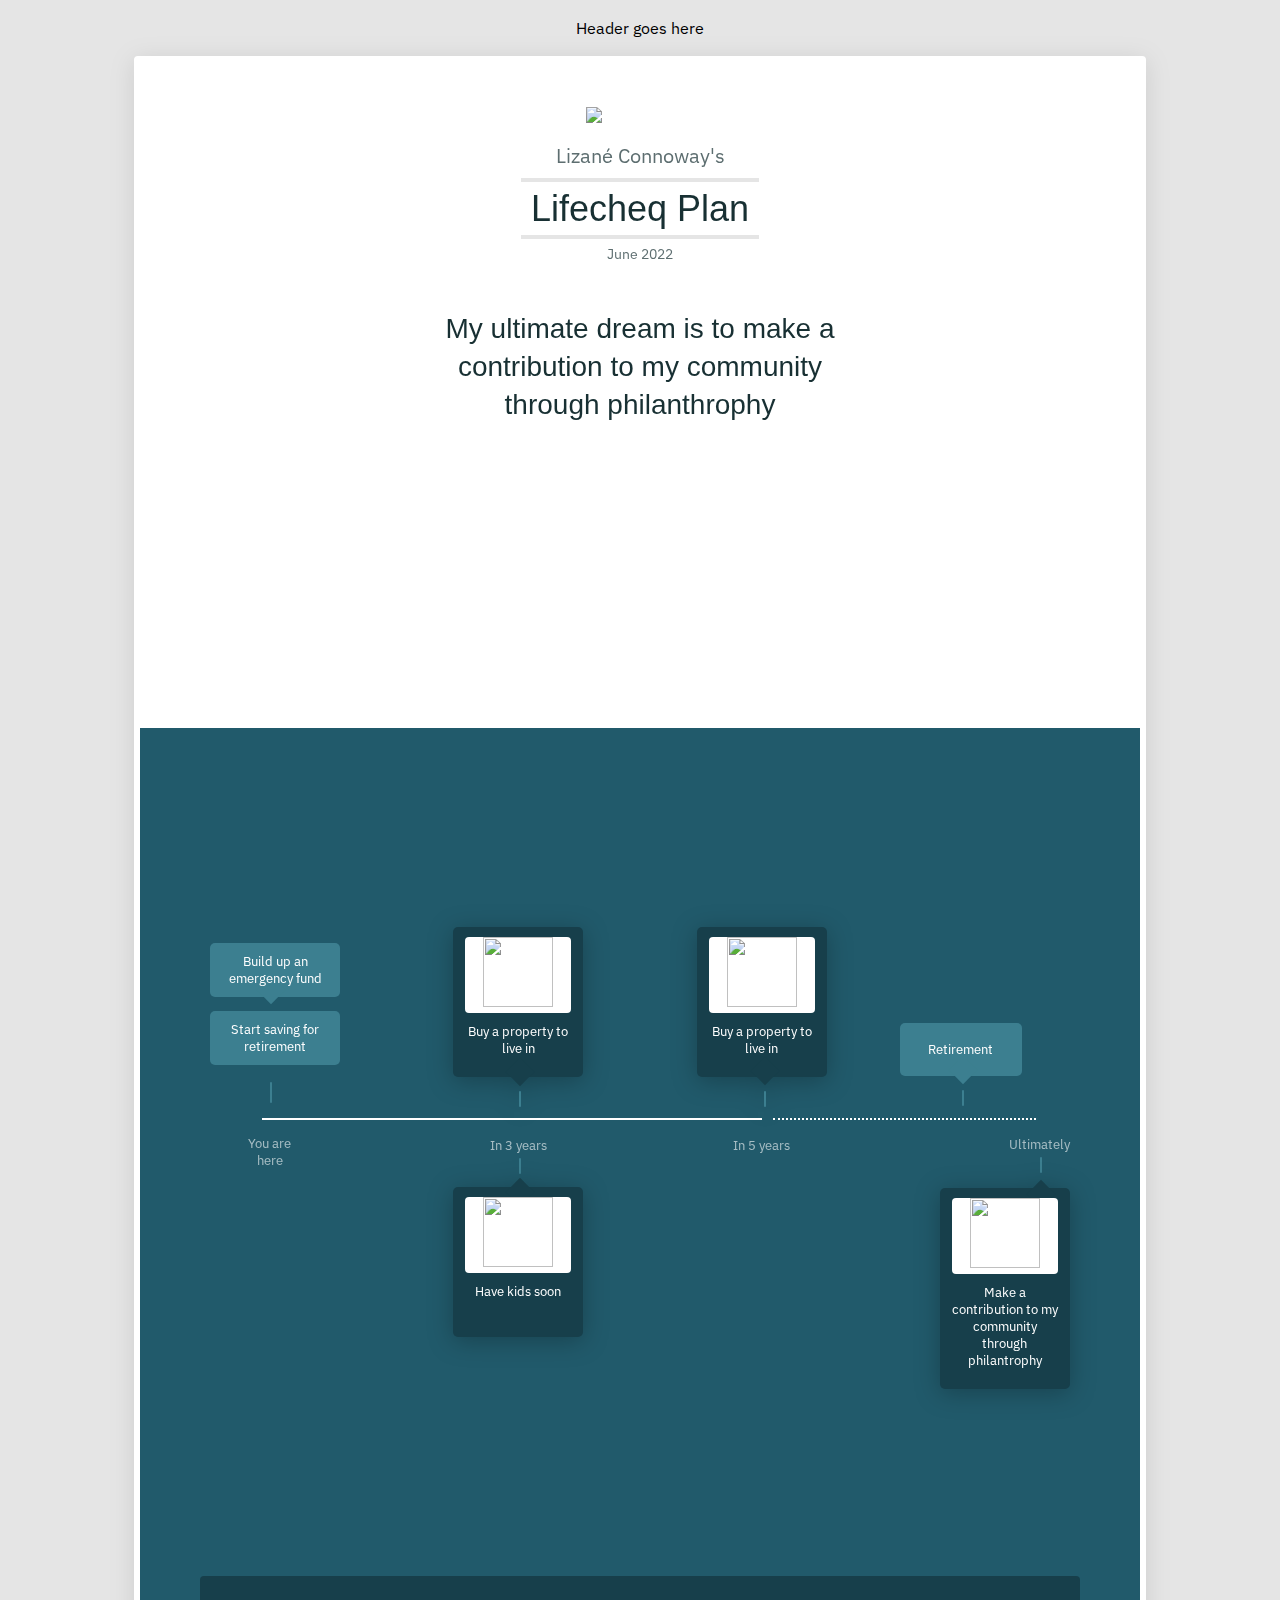
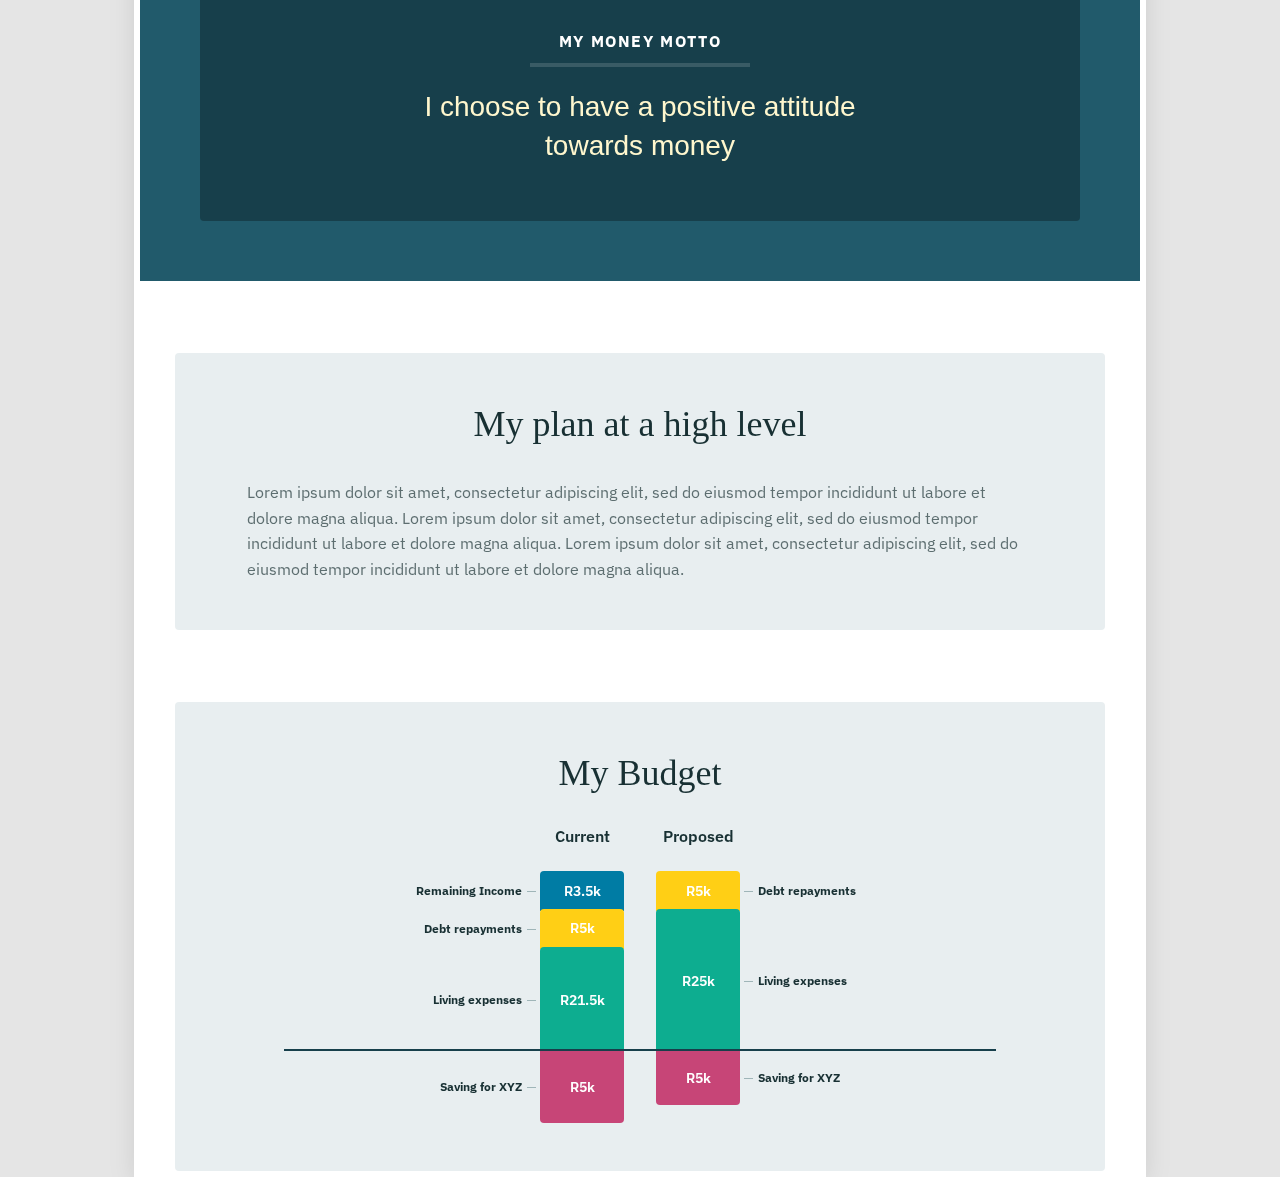
==== commit 48e021aa: "feat: my plan high level" ====
--- a/index.html
+++ b/index.html
@@ -142,6 +142,7 @@
             <div class="solid-line"></div>
             <!-- generic first goal -->
             <div class="goal-column">
+              <div class="goal-date__time"><p>You are<br />here</p></div>
               <div class="goal-date__goals__goal goal-date__goals__goal--light goal-date__goals__goal--static-goal">
                 <div class="goal-date__goals__goal__desc">
                   <p>Build up an emergency fund</p>
@@ -231,6 +232,12 @@
         </div>
       </div>
       
+      <!-- my plan-->
+      <div class="myplan-wrapper">
+        <h5>My plan at a high level</h5>
+        <p>Lorem ipsum dolor sit amet, consectetur adipiscing elit, sed do eiusmod tempor incididunt ut labore et dolore magna aliqua. Lorem ipsum dolor sit amet, consectetur adipiscing elit, sed do eiusmod tempor incididunt ut labore et dolore magna aliqua. Lorem ipsum dolor sit amet, consectetur adipiscing elit, sed do eiusmod tempor incididunt ut labore et dolore magna aliqua.</p>
+      </div>
+
       <!-- budget columns -->
       <div class="budget-wrapper">
         <h5>My Budget</h5>
--- a/main.css
+++ b/main.css
@@ -239,6 +239,13 @@
   }
 }
 
+p {
+  color: #5D6E70;
+  font-family: "IBM Plex Sans", sans-serif;
+  font-size: 16px;
+  line-height: 25.6px;
+}
+
 main {
   display: flex;
   flex-direction: column;
@@ -279,12 +286,18 @@
   align-items: center;
   width: 90px;
 }
+@media (min-width: 768px) {
+  .budget-wrapper .budget-col-wrapper .proposed-budget .budget-inner .expense--type, .budget-wrapper .budget-col-wrapper .current-budget .budget-inner .expense--type {
+    width: 170px;
+  }
+}
 
 .budget-wrapper .budget-col-wrapper .proposed-budget .budget-inner .expense--type p, .budget-wrapper .budget-col-wrapper .current-budget .budget-inner .expense--type p {
   font-family: "IBM Plex Sans", sans-serif;
   font-weight: bold;
   font-size: 12px;
   line-height: 14.4px;
+  color: #183033;
 }
 
 .budget-wrapper .budget-col-wrapper .proposed-budget .budget-inner .expense .budget-col, .budget-wrapper .budget-col-wrapper .current-budget .budget-inner .expense .budget-col {
@@ -329,6 +342,7 @@
     font-size: 16px;
     line-height: 19.2px;
     width: 84px;
+    margin-bottom: 25px;
   }
 }
 
@@ -363,16 +377,7 @@
 @media (min-width: 768px) {
   .budget-wrapper {
     padding: 48px 72px;
-  }
-}
-.budget-wrapper h5 {
-  text-align: center;
-  margin-bottom: 30px;
-}
-@media (min-width: 768px) {
-  .budget-wrapper h5 {
-    font-size: 36px;
-    line-height: 46.8px;
+    margin: 0 35px;
   }
 }
 .budget-wrapper .budget-col-wrapper {
@@ -381,14 +386,11 @@
   justify-content: center;
   width: 296px;
   position: relative;
-  grid-column-gap: 15px;
-  column-gap: 15px;
+  margin-top: 30px;
 }
 @media (min-width: 768px) {
   .budget-wrapper .budget-col-wrapper {
     width: 712px;
-    grid-column-gap: 32px;
-    column-gap: 32px;
   }
 }
 .budget-wrapper .budget-col-wrapper::after {
@@ -399,6 +401,17 @@
   height: 2px;
   background-color: #173F4B;
 }
+.budget-wrapper .budget-col-wrapper .current-budget {
+  margin-right: 7px;
+}
+@media (min-width: 768px) {
+  .budget-wrapper .budget-col-wrapper .current-budget {
+    margin-right: 16px;
+  }
+}
+.budget-wrapper .budget-col-wrapper .current-budget .budget-inner .expense--type {
+  justify-content: flex-end;
+}
 .budget-wrapper .budget-col-wrapper .current-budget .budget-inner .expense--type p {
   text-align: right;
   margin-right: 18px;
@@ -411,6 +424,14 @@
 }
 .budget-wrapper .budget-col-wrapper .current-budget .budget-inner .expense .budget-col::before {
   left: -13px;
+}
+.budget-wrapper .budget-col-wrapper .proposed-budget {
+  margin-left: 7px;
+}
+@media (min-width: 768px) {
+  .budget-wrapper .budget-col-wrapper .proposed-budget {
+    margin-left: 16px;
+  }
 }
 .budget-wrapper .budget-col-wrapper .proposed-budget--name {
   align-self: flex-start;
@@ -491,6 +512,7 @@
   font-weight: 500;
   font-size: 25px;
   margin: 5px 0;
+  color: #183033;
 }
 
 .header-content .date {
@@ -889,6 +911,16 @@
     justify-content: space-between;
     margin-top: 215px;
   }
+  .timeline-container-wrapper .timeline-desktop .goal-column:nth-child(2) .goal-date__time {
+    top: 192px;
+    left: 38px;
+  }
+  .timeline-container-wrapper .timeline-desktop .goal-column:nth-child(2) .goal-date__time::after, .timeline-container-wrapper .timeline-desktop .goal-column:nth-child(2) .goal-date__time::before {
+    display: none;
+  }
+  .timeline-container-wrapper .timeline-desktop .goal-column:nth-child(2) .goal-date__time p {
+    text-align: center;
+  }
   .timeline-container-wrapper .timeline-desktop .goal-column:nth-child(2)::before {
     content: url(https://res.cloudinary.com/duwf1nmnp/image/upload/v1646738436/Squad%20client%20/Step_bubble_wprco5.svg);
     border: 3px solid #215A6B;
@@ -1295,5 +1327,24 @@
     line-height: 19.5px;
   }
 }
+.myplan-wrapper {
+  background-color: #E8EEF0;
+  padding: 40px 30px 53px 40px;
+  border-radius: 4px;
+  margin: 36px 10px;
+  display: flex;
+  flex-direction: column;
+  align-items: center;
+  color: #183033;
+}
+@media (min-width: 768px) {
+  .myplan-wrapper {
+    padding: 48px 72px;
+    margin: 72px 35px;
+  }
+}
+.myplan-wrapper h5 {
+  margin-bottom: 32px;
+}
 
 /*# sourceMappingURL=main.css.map */
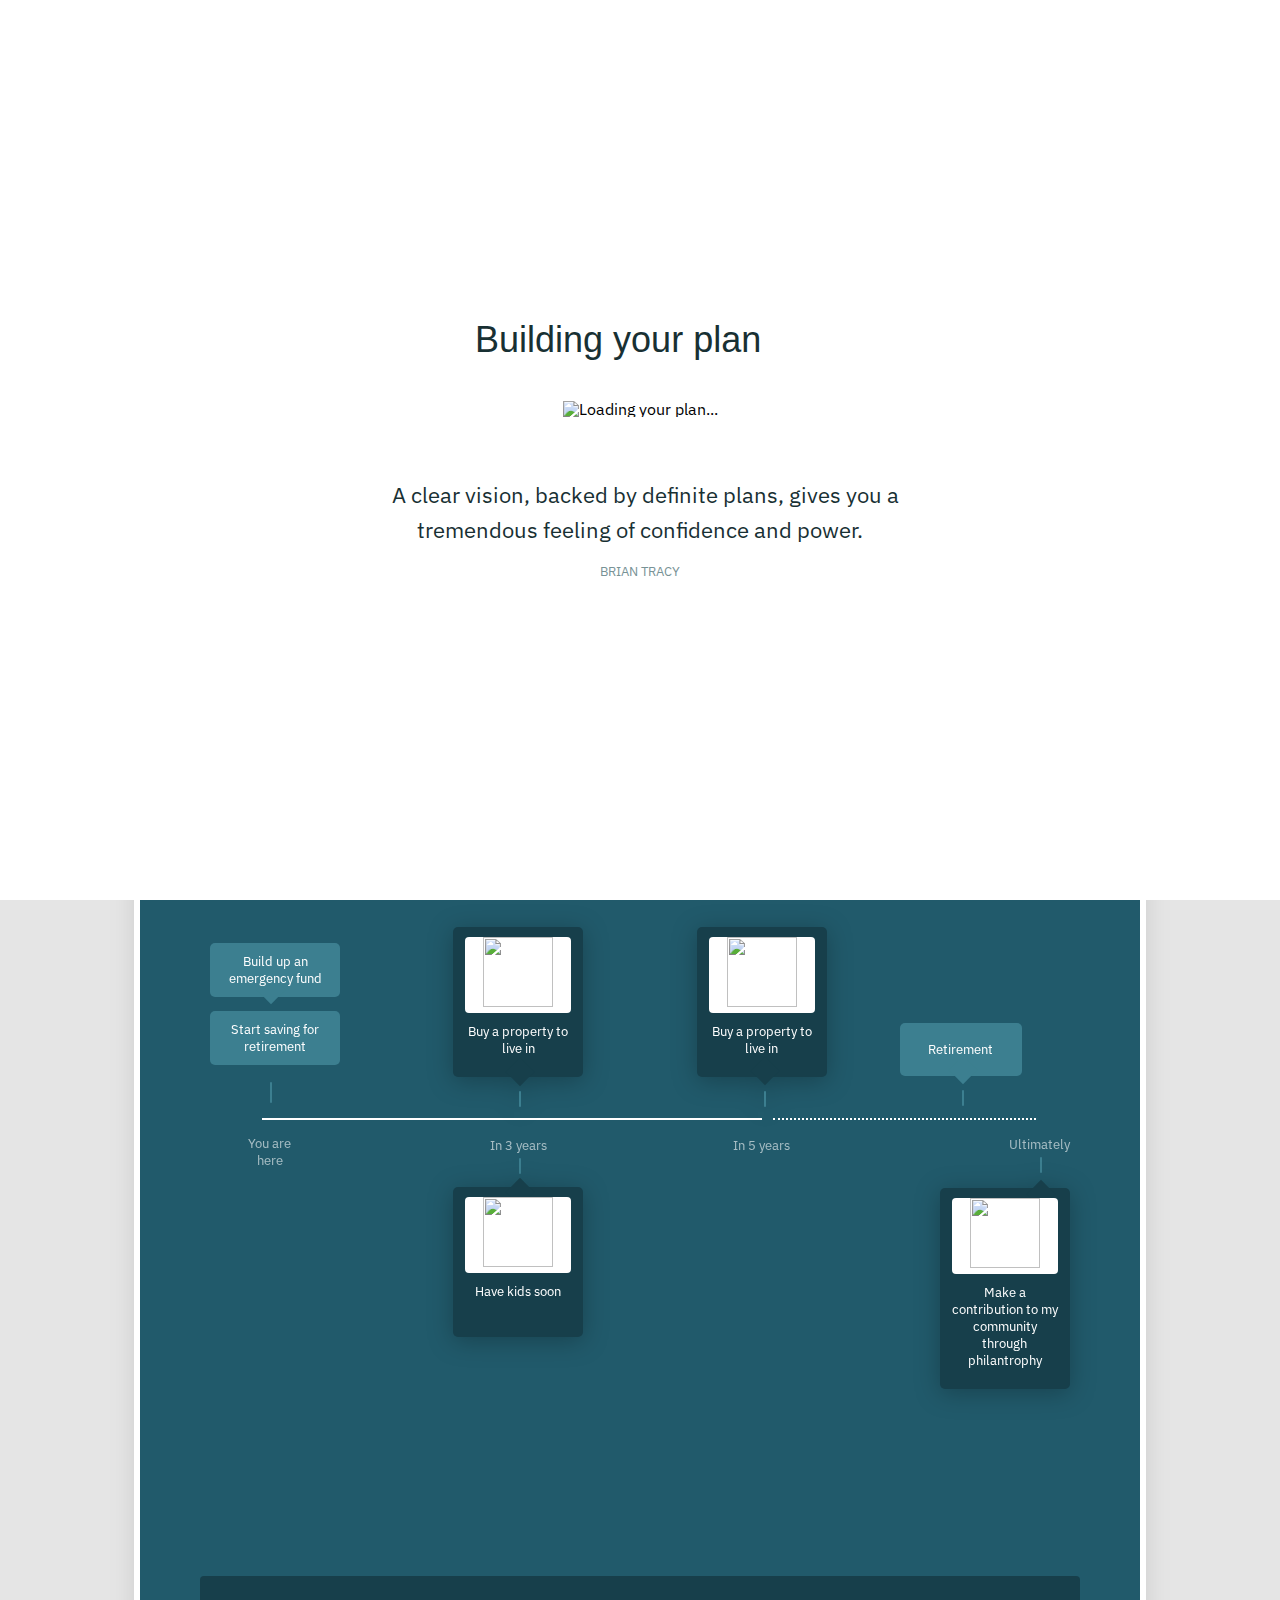
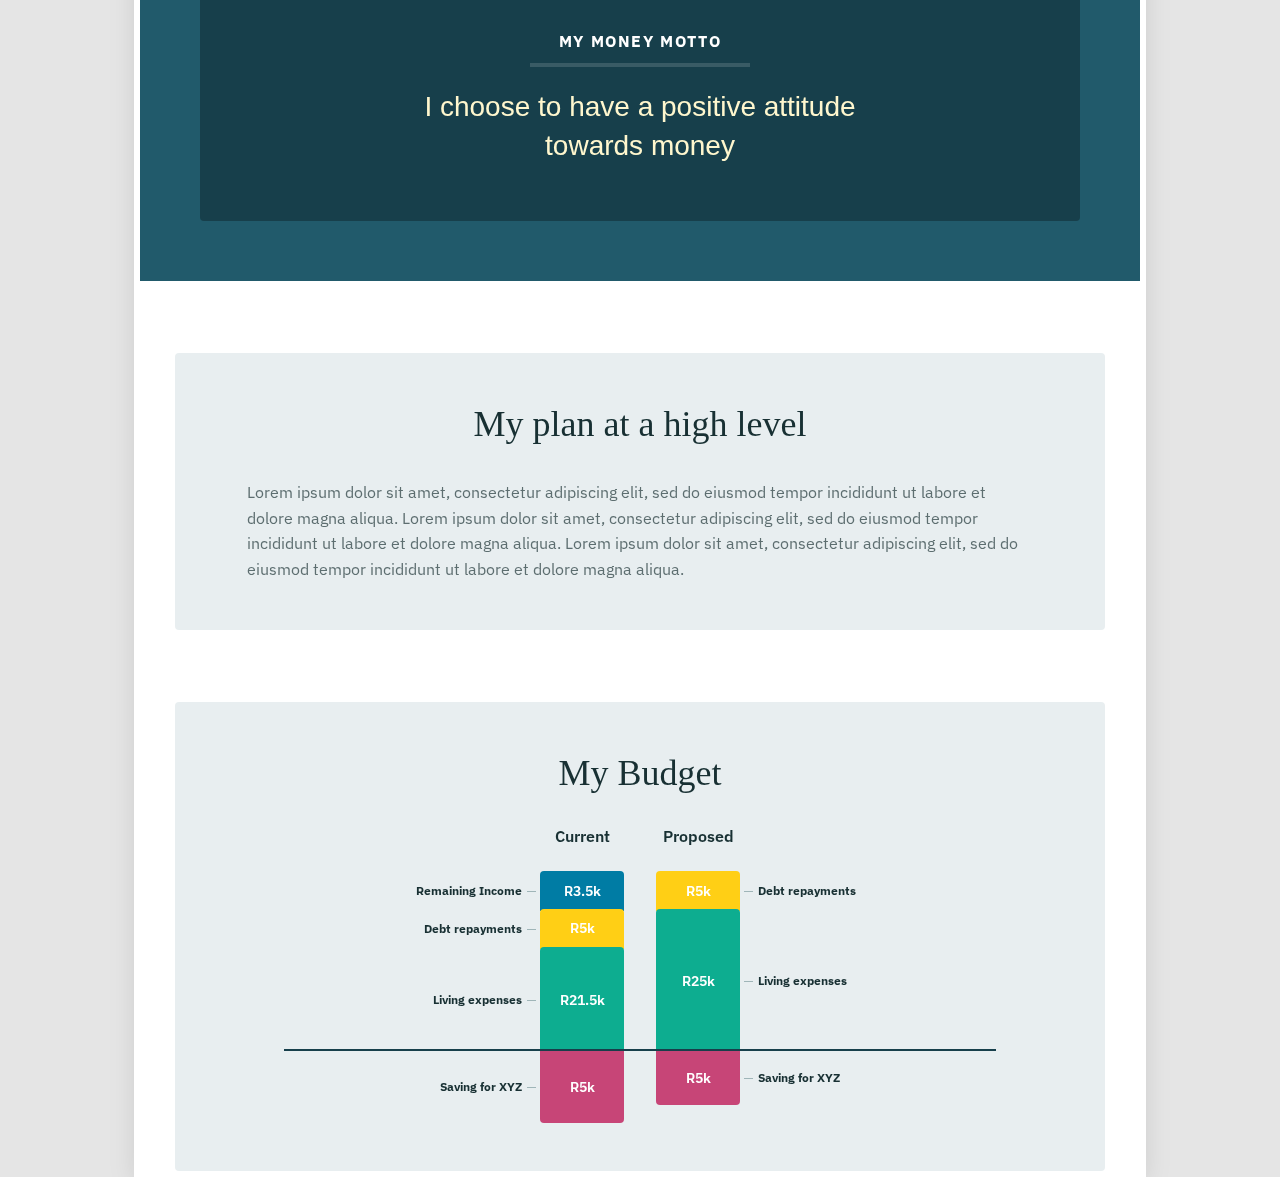
==== commit 1bf9b261: "fix loader bug" ====
--- a/index.html
+++ b/index.html
@@ -8,14 +8,14 @@
 
     <h1 style="margin: 20px;">Header goes here</h1>
 
-    <!-- <div class="plan-loader">
+    <div class="plan-loader">
       <div class="plan-loader-content">
         <div class="plan-loading">Building your plan</div>
         <img src="https://res.cloudinary.com/duwf1nmnp/image/upload/v1647262041/Squad%20client%20/Group_628_mq1ti2.svg" alt="Loading your plan..." />
         <p class="motivation"><i>A clear vision, backed by definite plans, gives you a tremendous feeling of confidence and power.</i></p>
         <p class="author">BRIAN TRACY</p>
       </div>
-    </div> -->
+    </div>
 
     <div class="page-inner">
 
--- a/main.css
+++ b/main.css
@@ -1252,14 +1252,14 @@
   font-family: "Recoleta-Medium", sans-serif;
   color: #183033;
   margin: 0 auto;
-  width: 273px;
+  width: 275px;
 }
 .plan-loader .plan-loader-content .plan-loading:after {
   overflow: hidden;
   display: inline-block;
   vertical-align: bottom;
-  -webkit-animation: ellipsis steps(4, end) 1400ms infinite;
-  animation: ellipsis steps(4, end) 1400ms infinite;
+  -webkit-animation: ellipsis steps(5, end) 1400ms infinite;
+  animation: ellipsis steps(5, end) 1400ms infinite;
   content: "…";
   /* ascii code for the ellipsis character */
   width: 0px;
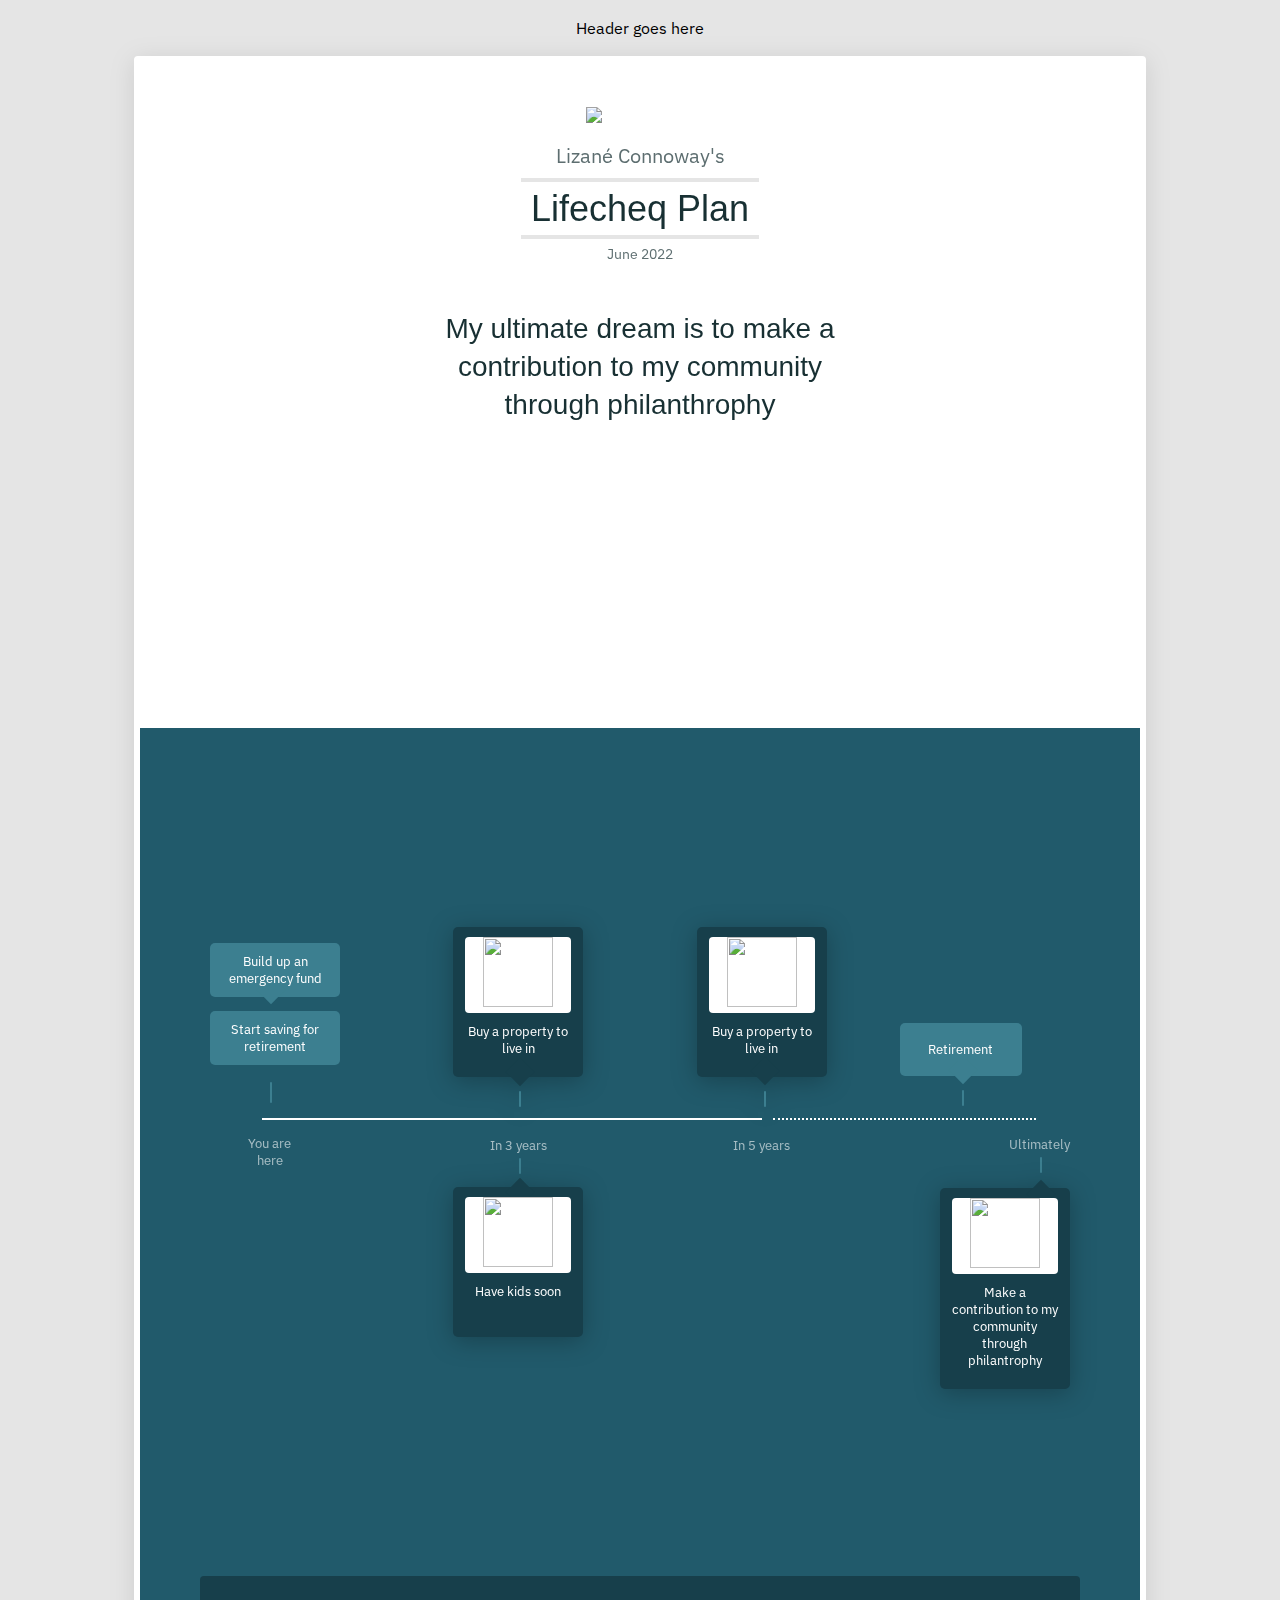
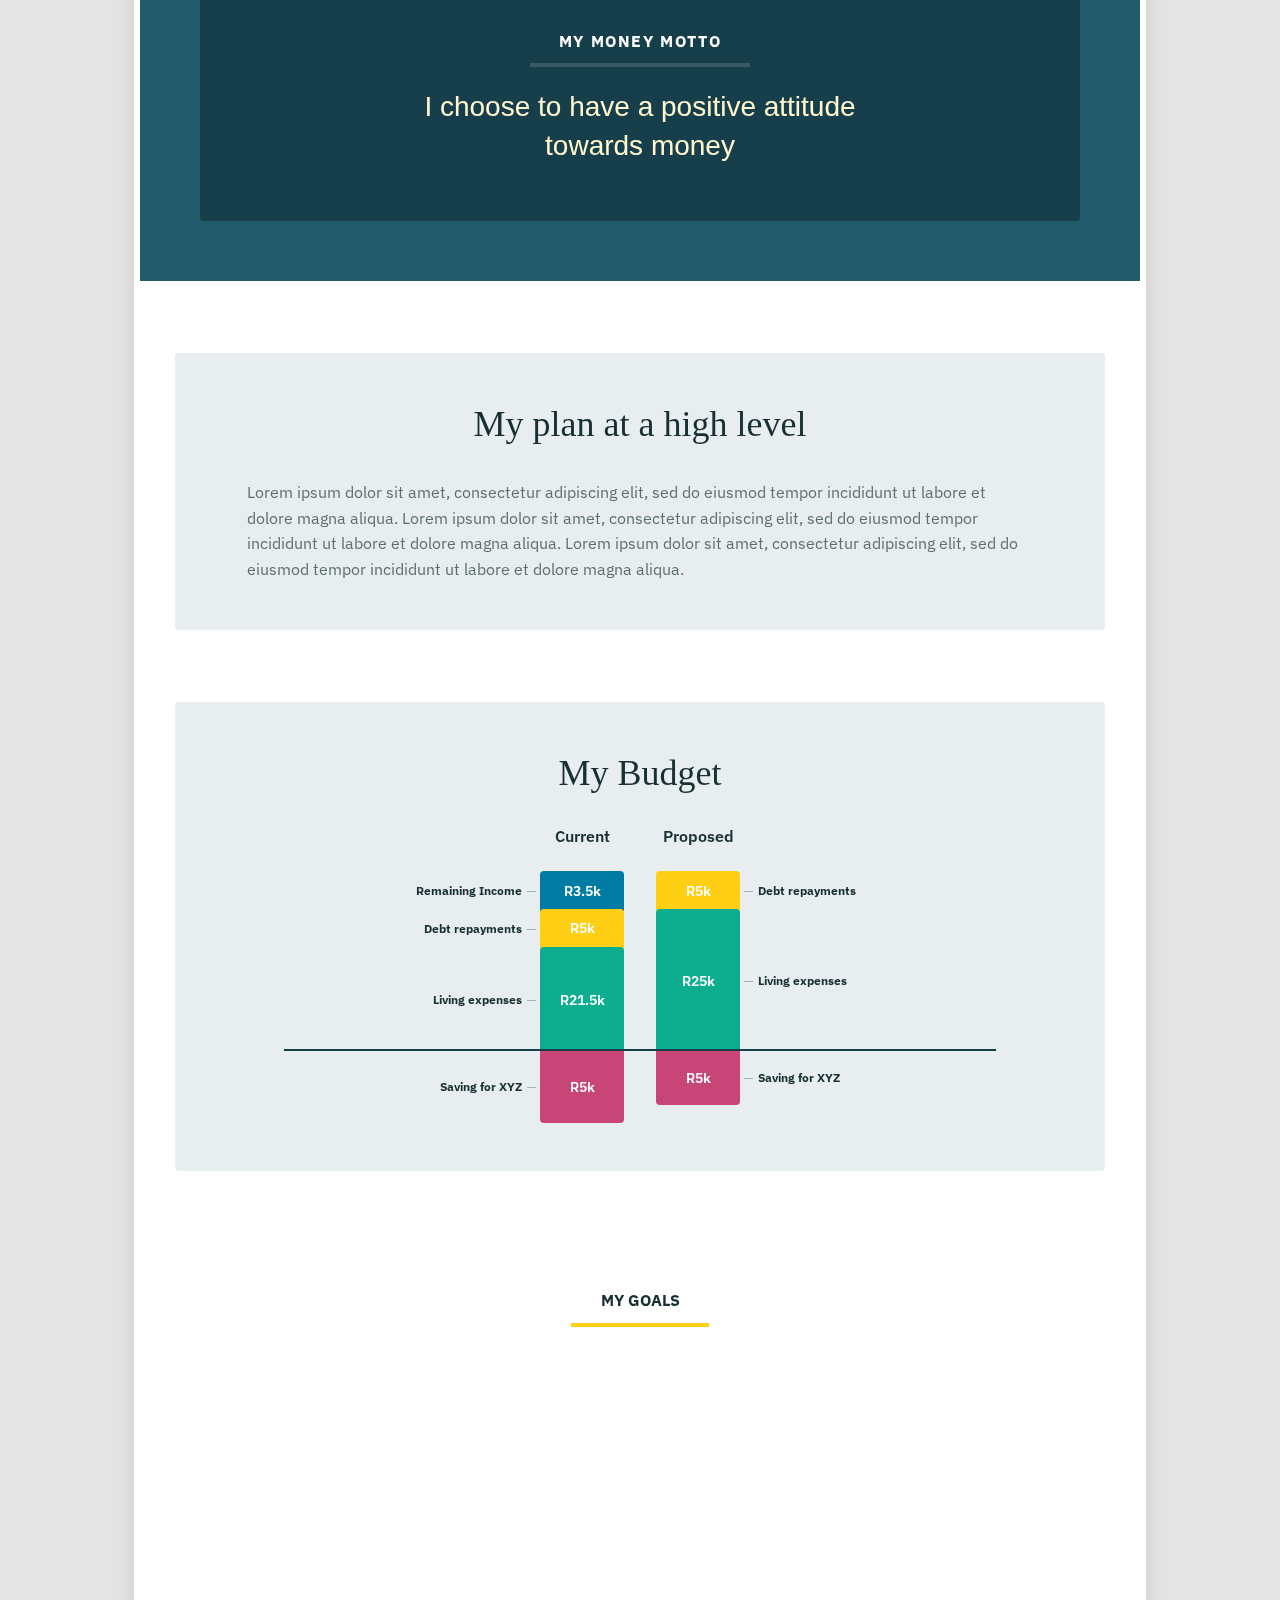
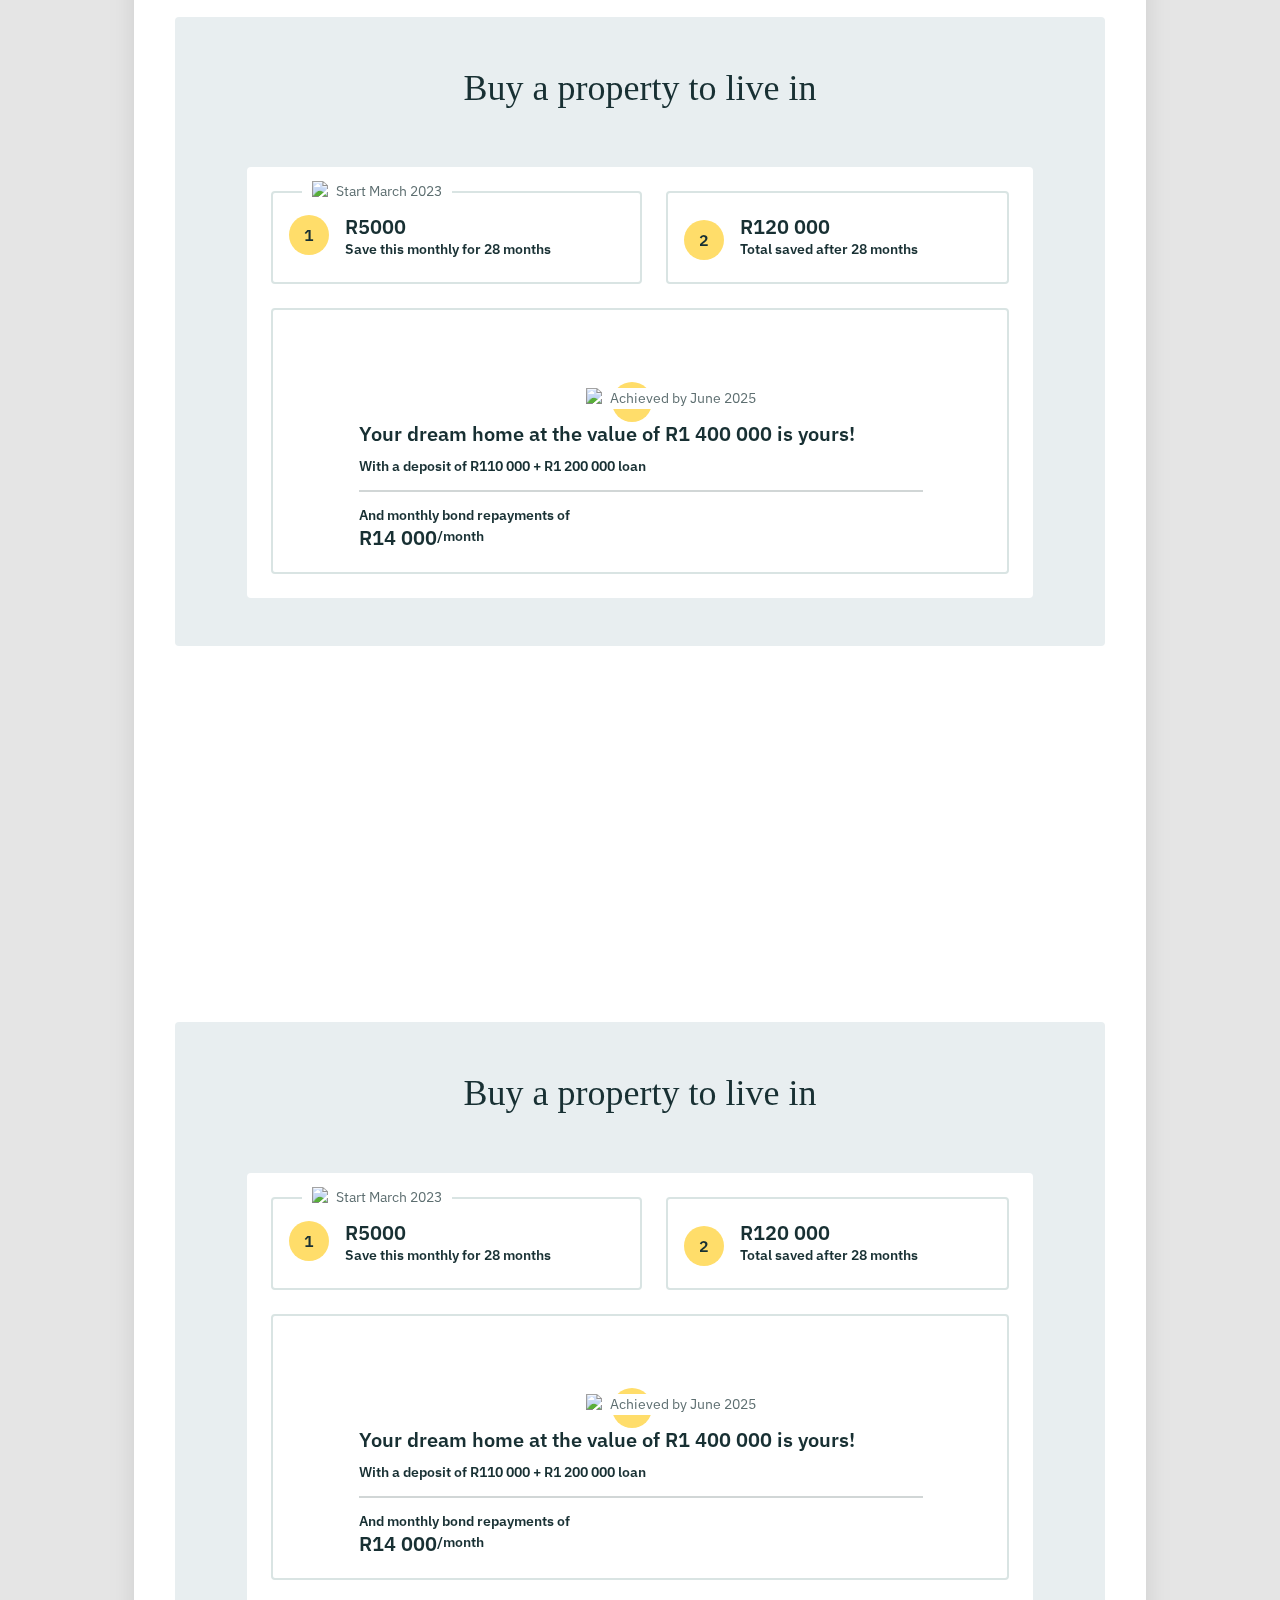
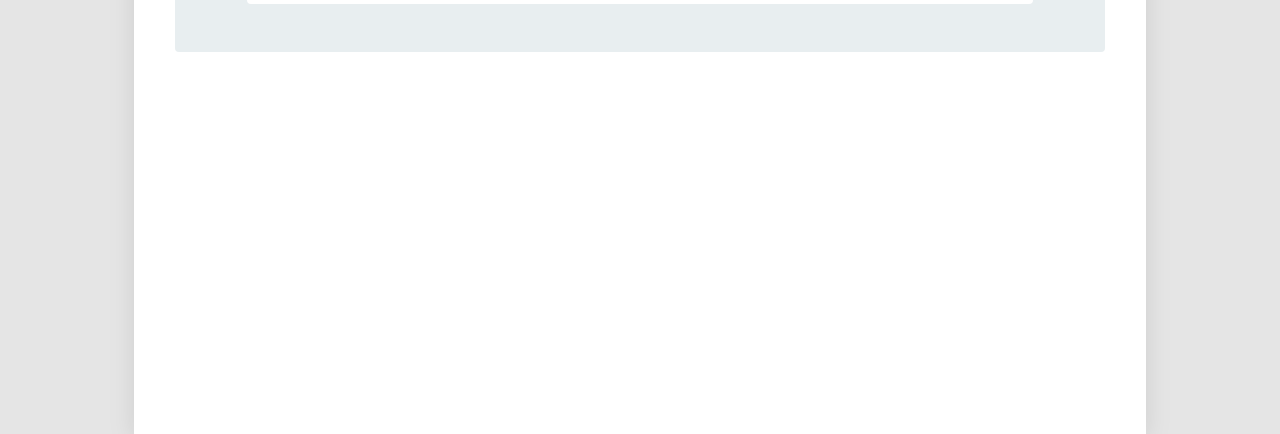
==== commit 3fa0dc55: "feat: start with goal sections" ====
--- a/index.html
+++ b/index.html
@@ -8,14 +8,14 @@
 
     <h1 style="margin: 20px;">Header goes here</h1>
 
-    <div class="plan-loader">
+    <!-- <div class="plan-loader">
       <div class="plan-loader-content">
         <div class="plan-loading">Building your plan</div>
         <img src="https://res.cloudinary.com/duwf1nmnp/image/upload/v1647262041/Squad%20client%20/Group_628_mq1ti2.svg" alt="Loading your plan..." />
         <p class="motivation"><i>A clear vision, backed by definite plans, gives you a tremendous feeling of confidence and power.</i></p>
         <p class="author">BRIAN TRACY</p>
       </div>
-    </div>
+    </div> -->
 
     <div class="page-inner">
 
@@ -301,7 +301,97 @@
         </div>
       </div>
 
+      <!-- my goals -->
+      <div class="goals-section">
+        <div class="goals-section-heading">
+          <p>MY GOALS</p>
+        </div>
+  
+        <div class="goals-section-goal property">
+          <h5>Buy a property to live in</h5>
+          <div class="goals-section-goal-wrapper">
+            <div class="goals-section-goal-wrapper-top-row goal-start">
+              <div class="num-circle">1</div>
+              <div class="goal-content">
+                <div class="goal-date-wrapper">
+                  <img src="https://res.cloudinary.com/duwf1nmnp/image/upload/v1647369345/Squad%20client%20/check-in_1_jmsllm.svg" />
+                  <p class="goal-date-wrapper-copy">Start March 2023</p>
+                 </div>
+                 <p class="main-copy">R5000</p>
+                 <p class="sub-copy">Save this monthly for 28 months</p>
+                </div>
+            </div>
+            <div class="goals-section-goal-wrapper-top-row goal-desc">
+              <div class="num-circle">2</div>
+              <div class="goal-content">
+                 <p class="main-copy">R120 000</p>
+                 <p class="sub-copy">Total saved after 28 months</p>
+                </div>
+            </div>
+            <div class="goals-section-goal-wrapper-top-row goal-achieved">
+              <div class="num-circle">3</div>
+              <div class="goal-content">
+                <div class="goal-date-wrapper">
+                  <img src="https://res.cloudinary.com/duwf1nmnp/image/upload/v1647369345/Squad%20client%20/check-in_1_jmsllm.svg" />
+                  <p class="goal-date-wrapper-copy">Achieved by June 2025</p>
+                 </div>
+                 <p class="main-copy">Your dream home at the value of R1 400 000 is yours!</p>
+                 <p class="sub-copy mt-10">With a deposit of R110 000 + R1 200 000 loan</p>
+                 <hr class="thin" />
+                 <p class="sub-copy">And monthly bond repayments of</p>
+                 <div class="pay-value-wrapper">
+                  <p class="main-copy">R14 000</p>
+                  <p class="monthly-val">/month</p>
+                 </div>
+                </div>
+            </div>
+          </div>
+        </div>
+
+        <div class="goals-section-goal travel">
+          <h5>Buy a property to live in</h5>
+          <div class="goals-section-goal-wrapper">
+            <div class="goals-section-goal-wrapper-top-row goal-start">
+              <div class="num-circle">1</div>
+              <div class="goal-content">
+                <div class="goal-date-wrapper">
+                  <img src="https://res.cloudinary.com/duwf1nmnp/image/upload/v1647369345/Squad%20client%20/check-in_1_jmsllm.svg" />
+                  <p class="goal-date-wrapper-copy">Start March 2023</p>
+                 </div>
+                 <p class="main-copy">R5000</p>
+                 <p class="sub-copy">Save this monthly for 28 months</p>
+                </div>
+            </div>
+            <div class="goals-section-goal-wrapper-top-row goal-desc">
+              <div class="num-circle">2</div>
+              <div class="goal-content">
+                 <p class="main-copy">R120 000</p>
+                 <p class="sub-copy">Total saved after 28 months</p>
+                </div>
+            </div>
+            <div class="goals-section-goal-wrapper-top-row goal-achieved">
+              <div class="num-circle">3</div>
+              <div class="goal-content">
+                <div class="goal-date-wrapper">
+                  <img src="https://res.cloudinary.com/duwf1nmnp/image/upload/v1647369345/Squad%20client%20/check-in_1_jmsllm.svg" />
+                  <p class="goal-date-wrapper-copy">Achieved by June 2025</p>
+                 </div>
+                 <p class="main-copy">Your dream home at the value of R1 400 000 is yours!</p>
+                 <p class="sub-copy mt-10">With a deposit of R110 000 + R1 200 000 loan</p>
+                 <hr class="thin" />
+                 <p class="sub-copy">And monthly bond repayments of</p>
+                 <div class="pay-value-wrapper">
+                  <p class="main-copy">R14 000</p>
+                  <p class="monthly-val">/month</p>
+                 </div>
+                </div>
+            </div>
+          </div>
+        </div>
+  
+      </div>
     </div>
+
 
   </main>
   <script type="text/javascript" src="./timeline.js"></script>
--- a/main.css
+++ b/main.css
@@ -218,12 +218,20 @@
   background-color: #E5E5E5;
 }
 
-strong {
-  font-weight: bold;
-}
-
-.app {
-  height: 100%;
+.mt-10 {
+  margin-top: 10px;
+}
+
+hr {
+  width: 174px;
+  border: 2px solid #183033;
+  margin: 8px;
+  opacity: 0.2;
+}
+hr.thin {
+  border: 1px solid #183033;
+  width: 100%;
+  margin: 13px 0;
 }
 
 h5 {
@@ -368,7 +376,7 @@
   background-color: #E8EEF0;
   padding: 40px 0;
   border-radius: 4px;
-  margin: 36px 10px;
+  margin: 36px 10px 0 10px;
   display: flex;
   flex-direction: column;
   align-items: center;
@@ -546,13 +554,6 @@
 
 .dashed {
   border-style: dashed;
-}
-
-hr {
-  width: 174px;
-  border: 2px solid #183033;
-  margin: 8px;
-  opacity: 0.2;
 }
 
 .motto-wrapper {
@@ -1347,4 +1348,306 @@
   margin-bottom: 32px;
 }
 
+.goals-section-goal-wrapper-top-row .num-circle {
+  width: 32px;
+  height: 32px;
+  background-color: #FFDD6A;
+  border-radius: 50%;
+  display: flex;
+  justify-content: center;
+  align-items: center;
+  color: #183033;
+  margin-right: 16px;
+  font-family: "IBM Plex Sans", sans-serif;
+  font-weight: 600;
+}
+@media (min-width: 768px) {
+  .goals-section-goal-wrapper-top-row .num-circle {
+    width: 40px;
+    height: 40px;
+  }
+}
+
+.goals-section-goal-wrapper-top-row {
+  border-radius: 4px;
+  border: 2px solid #D9E4E3;
+}
+
+.goals-section-goal-wrapper-top-row .goal-content .main-copy {
+  color: #183033;
+  font-family: "IBM Plex Sans", sans-serif;
+  font-weight: 600;
+  font-size: 18px;
+  line-height: 21.6px;
+}
+@media (min-width: 768px) {
+  .goals-section-goal-wrapper-top-row .goal-content .main-copy {
+    font-size: 20px;
+    line-height: 24px;
+  }
+}
+
+.goals-section-goal-wrapper-top-row .goal-content .sub-copy {
+  color: #183033;
+  font-family: "IBM Plex Sans", sans-serif;
+  font-size: 14px;
+  line-height: 21px;
+}
+@media (min-width: 768px) {
+  .goals-section-goal-wrapper-top-row .goal-content .sub-copy {
+    font-family: "IBM Plex Sans", sans-serif;
+    font-weight: 600;
+  }
+}
+
+.goals-section-goal-wrapper-top-row .goal-content .goal-date-wrapper-copy {
+  color: #5D6E70;
+  margin-left: 8px;
+  font-family: "IBM Plex Sans", sans-serif;
+  font-size: 14px;
+  line-height: 21px;
+}
+
+.goals-section-goal-wrapper-top-row.goal-desc::after, .goals-section-goal-wrapper-top-row.goal-start::after {
+  content: url(https://res.cloudinary.com/duwf1nmnp/image/upload/v1647369370/Squad%20client%20/Group_440_fpmzd8.svg);
+  position: absolute;
+}
+
+.goals-section {
+  margin-top: 58px;
+}
+@media (min-width: 768px) {
+  .goals-section {
+    margin-top: 120px;
+  }
+}
+.goals-section-heading {
+  width: 138px;
+  border-bottom: 4px solid #FFCF15;
+  margin: 0 auto;
+}
+@media (min-width: 768px) {
+  .goals-section-heading {
+    margin-bottom: 290px;
+  }
+}
+.goals-section-heading p {
+  color: #183033;
+  text-align: center;
+  margin-bottom: 14px;
+  font-family: "IBM Plex Sans", sans-serif;
+  font-weight: bold;
+  font-size: 14px;
+  line-height: 16.8px;
+}
+@media (min-width: 768px) {
+  .goals-section-heading p {
+    font-size: 16px;
+    line-height: 19.2px;
+    margin-bottom: 12px;
+  }
+}
+.goals-section-goal {
+  background-color: #E8EEF0;
+  padding: 40px 16px;
+  border-radius: 4px;
+  margin: 172px 10px 236px 10px;
+  display: flex;
+  flex-direction: column;
+  align-items: center;
+  color: #183033;
+}
+@media (min-width: 768px) {
+  .goals-section-goal {
+    padding: 48px 72px;
+    margin: 0 35px 376px 35px;
+  }
+}
+.goals-section-goal h5 {
+  margin-bottom: 40px;
+}
+@media (min-width: 768px) {
+  .goals-section-goal h5 {
+    margin-bottom: 56px;
+  }
+}
+.goals-section-goal.property {
+  position: relative;
+}
+.goals-section-goal.property::before {
+  content: url(https://res.cloudinary.com/duwf1nmnp/image/upload/v1647371509/Squad%20client%20/Buy_a_house_2_cdlfrn.svg);
+  position: absolute;
+  top: -153px;
+}
+@media (min-width: 768px) {
+  .goals-section-goal.property::before {
+    top: -224px;
+    content: url(https://res.cloudinary.com/duwf1nmnp/image/upload/v1647368299/Squad%20client%20/Buy_a_house_1_d5nxdl.svg);
+  }
+}
+.goals-section-goal.travel {
+  position: relative;
+}
+.goals-section-goal.travel::before {
+  content: url(https://res.cloudinary.com/duwf1nmnp/image/upload/v1647371509/Squad%20client%20/Holiday_3_qiakez.svg);
+  position: absolute;
+  top: -163px;
+}
+@media (min-width: 768px) {
+  .goals-section-goal.travel::before {
+    top: -235px;
+    content: url(https://res.cloudinary.com/duwf1nmnp/image/upload/v1647368299/Squad%20client%20/Holiday_2_fxac98.svg);
+  }
+}
+.goals-section-goal.family {
+  position: relative;
+}
+.goals-section-goal.family::before {
+  content: url(https://res.cloudinary.com/duwf1nmnp/image/upload/v1647371509/Squad%20client%20/Start_a_family_2_nvtjqb.svg);
+  position: absolute;
+  top: -153px;
+}
+@media (min-width: 768px) {
+  .goals-section-goal.family::before {
+    top: -224px;
+    content: url(https://res.cloudinary.com/duwf1nmnp/image/upload/v1647368298/Squad%20client%20/Start_a_family_1_cn70gu.svg);
+  }
+}
+.goals-section-goal.debt {
+  position: relative;
+}
+.goals-section-goal.debt::before {
+  content: url(https://res.cloudinary.com/duwf1nmnp/image/upload/v1647371509/Squad%20client%20/Pay_off_debt_2_e4lhqu.svg);
+  position: absolute;
+  top: -153px;
+}
+@media (min-width: 768px) {
+  .goals-section-goal.debt::before {
+    top: -224px;
+    content: url(https://res.cloudinary.com/duwf1nmnp/image/upload/v1647368299/Squad%20client%20/Pay_off_debt_1_tol8r7.svg);
+  }
+}
+.goals-section-goal-wrapper {
+  display: flex;
+  flex-direction: column;
+}
+@media (min-width: 768px) {
+  .goals-section-goal-wrapper {
+    padding: 24px;
+    background: white;
+    justify-content: space-between;
+    flex-flow: wrap;
+    border-radius: 4px;
+  }
+}
+.goals-section-goal-wrapper-top-row {
+  display: flex;
+  background-color: white;
+  padding: 22px 16px;
+}
+.goals-section-goal-wrapper-top-row:not(:last-child) {
+  margin-bottom: 24px;
+}
+.goals-section-goal-wrapper-top-row .goal-content {
+  position: relative;
+  display: flex;
+  flex-direction: column;
+  justify-content: center;
+  width: 80%;
+}
+.goals-section-goal-wrapper-top-row .goal-content .goal-date-wrapper {
+  display: flex;
+}
+@media (min-width: 768px) {
+  .goals-section-goal-wrapper-top-row .goal-content .goal-date-wrapper {
+    background-color: white;
+    position: absolute;
+    top: -34px;
+    padding: 0 10px;
+    left: -43px;
+  }
+}
+.goals-section-goal-wrapper-top-row.goal-start {
+  position: relative;
+}
+.goals-section-goal-wrapper-top-row.goal-start .num-circle {
+  margin-top: 25px;
+}
+@media (min-width: 768px) {
+  .goals-section-goal-wrapper-top-row.goal-start .num-circle {
+    margin-top: 0;
+  }
+}
+.goals-section-goal-wrapper-top-row.goal-start::after {
+  right: 18px;
+  transform: rotate(80deg);
+  bottom: -20px;
+}
+@media (min-width: 768px) {
+  .goals-section-goal-wrapper-top-row.goal-start::after {
+    right: -32px;
+    transform: rotate(0deg);
+    bottom: 35px;
+    z-index: 2;
+  }
+}
+@media (min-width: 768px) {
+  .goals-section-goal-wrapper-top-row.goal-start {
+    flex-grow: 0.43;
+  }
+}
+.goals-section-goal-wrapper-top-row.goal-desc {
+  position: relative;
+}
+.goals-section-goal-wrapper-top-row.goal-desc .num-circle {
+  margin-top: 5px;
+}
+.goals-section-goal-wrapper-top-row.goal-desc::after {
+  right: 18px;
+  transform: rotate(80deg);
+  bottom: -20px;
+}
+@media (min-width: 768px) {
+  .goals-section-goal-wrapper-top-row.goal-desc::after {
+    right: 144px;
+    transform: rotate(70deg);
+    bottom: -20px;
+  }
+}
+@media (min-width: 768px) {
+  .goals-section-goal-wrapper-top-row.goal-desc {
+    flex-grow: 0.43;
+  }
+}
+.goals-section-goal-wrapper-top-row.goal-achieved .num-circle {
+  margin-top: 50px;
+}
+.goals-section-goal-wrapper-top-row.goal-achieved .pay-value-wrapper {
+  display: flex;
+}
+.goals-section-goal-wrapper-top-row.goal-achieved .pay-value-wrapper p.monthly-val {
+  color: #183033;
+  font-size: 14px;
+  line-height: 21px;
+  font-family: "IBM Plex Sans", sans-serif;
+  font-weight: 600;
+}
+@media (min-width: 768px) {
+  .goals-section-goal-wrapper-top-row.goal-achieved .goal-date-wrapper {
+    left: 217px;
+  }
+}
+@media (min-width: 768px) {
+  .goals-section-goal-wrapper-top-row.goal-achieved {
+    flex-grow: 1;
+    flex-direction: column;
+    justify-content: center;
+    align-items: center;
+  }
+}
+.goals-section-goal-wrapper-bottom-row {
+  width: 100%;
+  height: 262px;
+}
+
 /*# sourceMappingURL=main.css.map */
